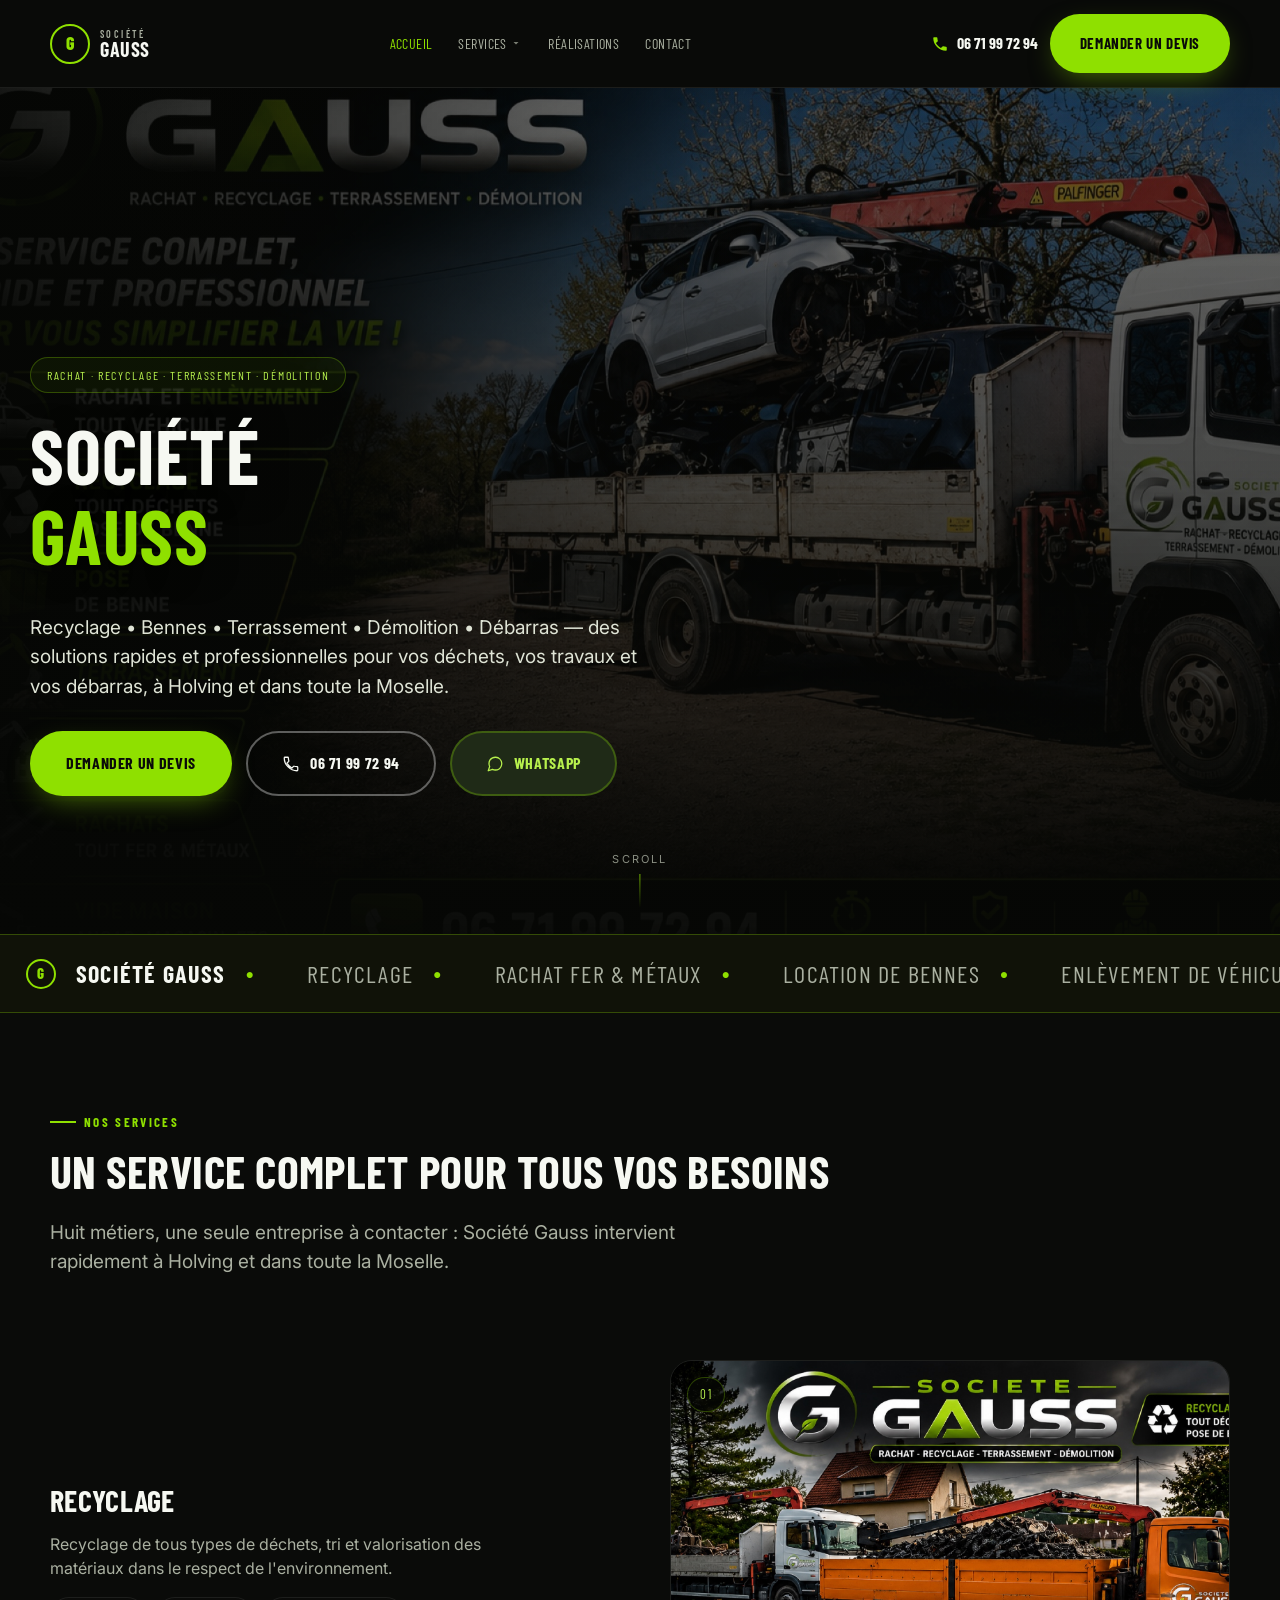
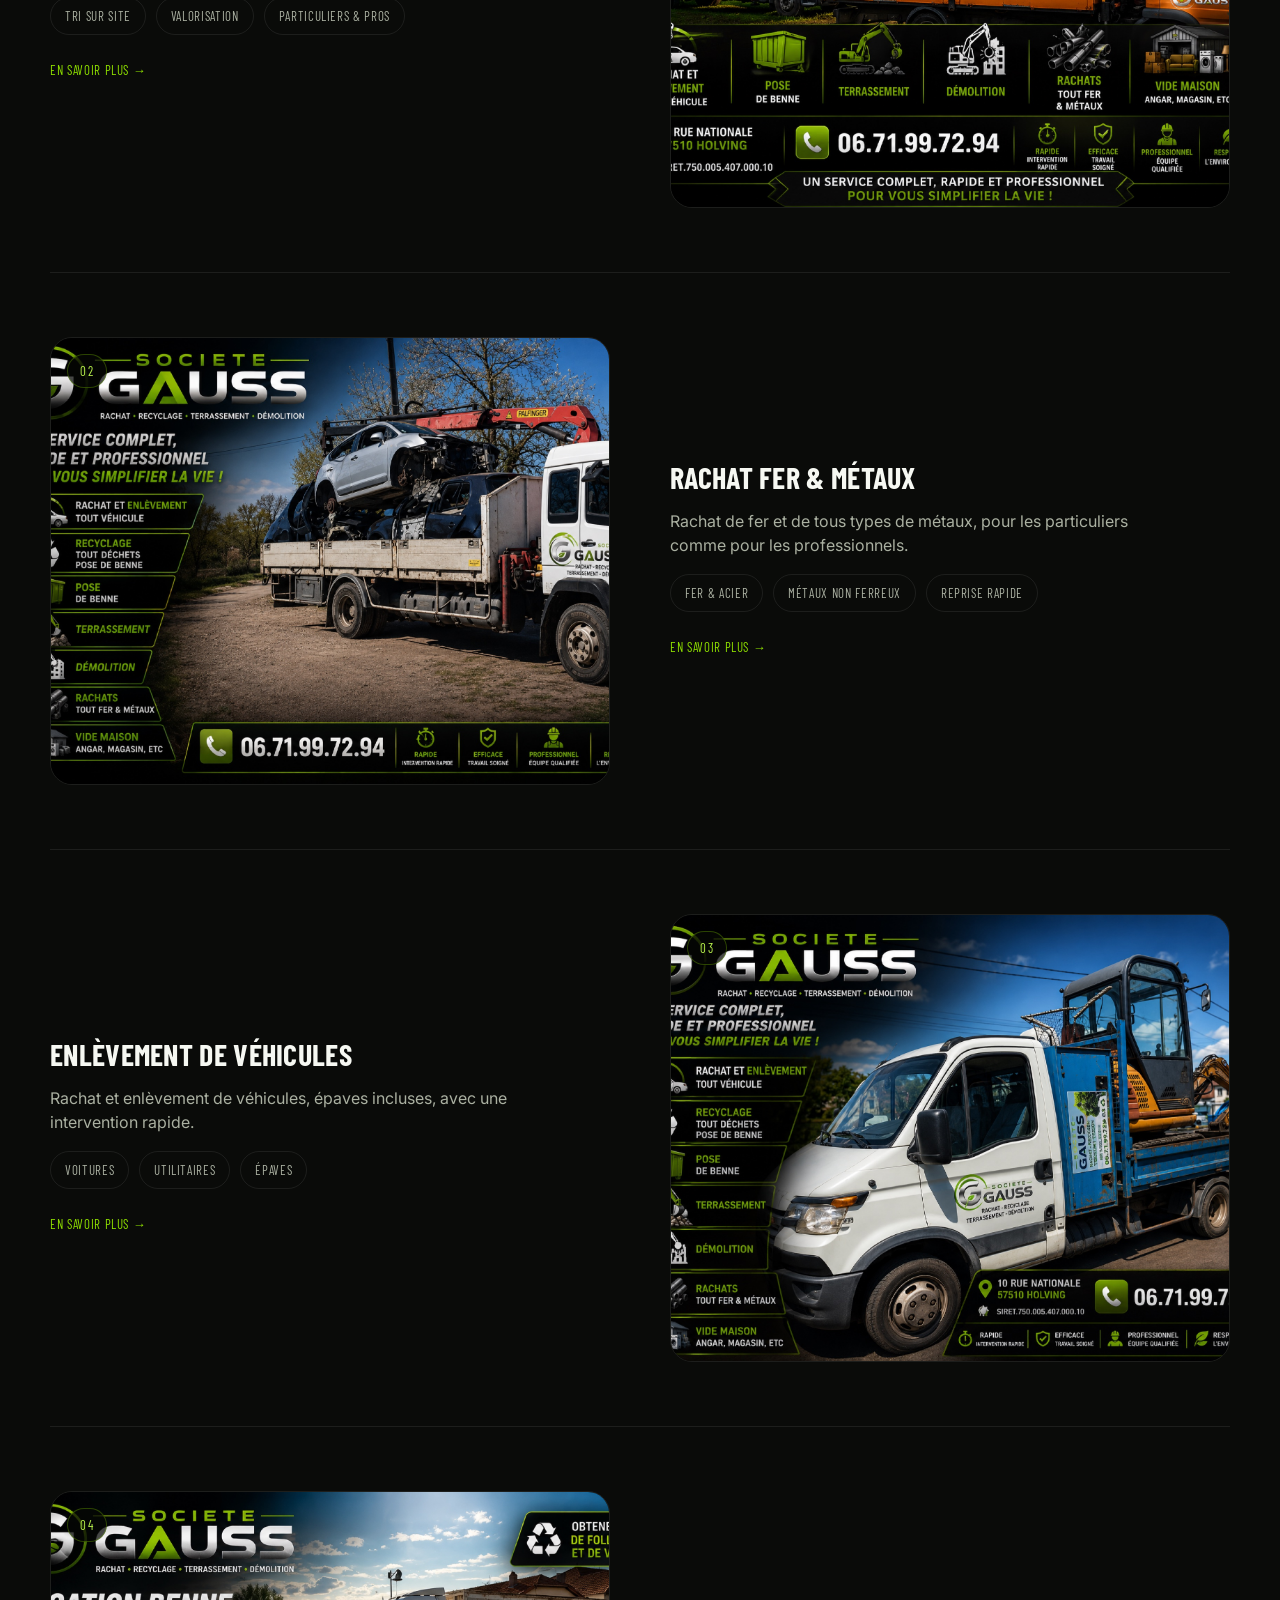
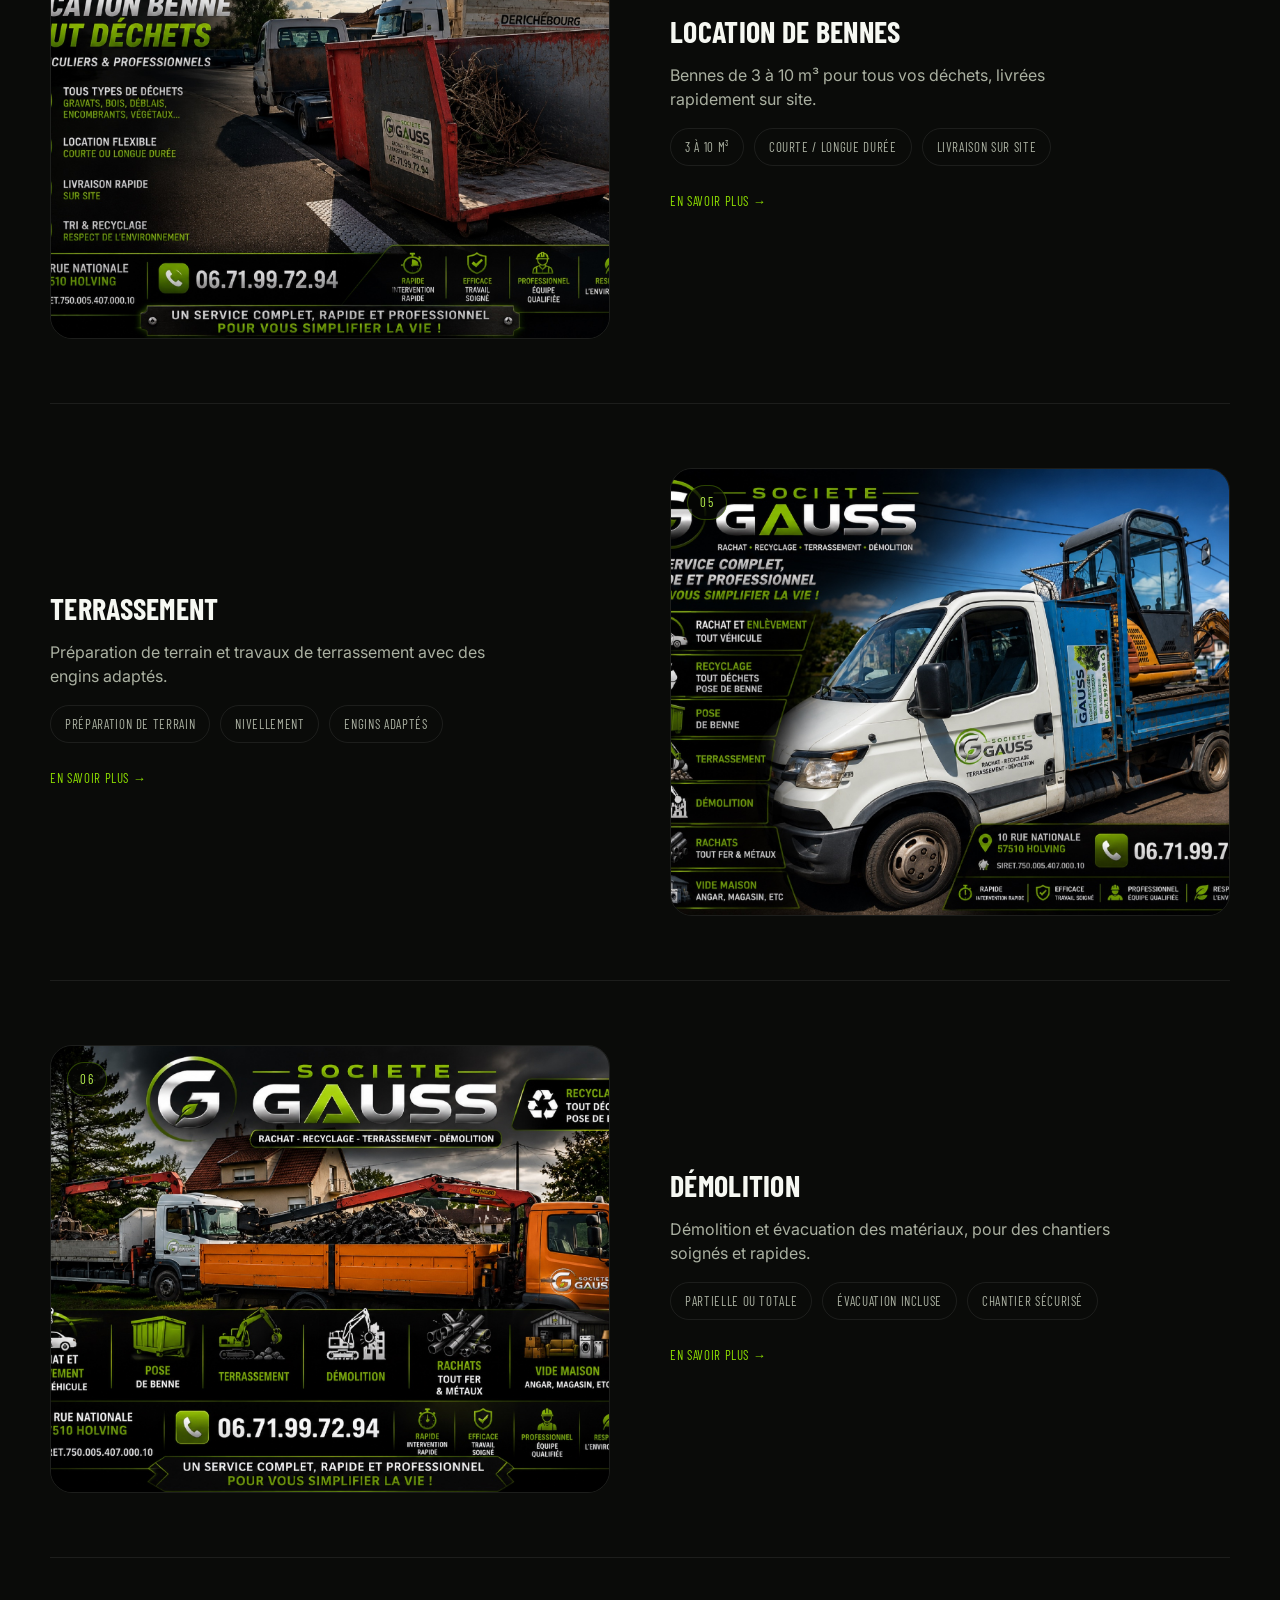
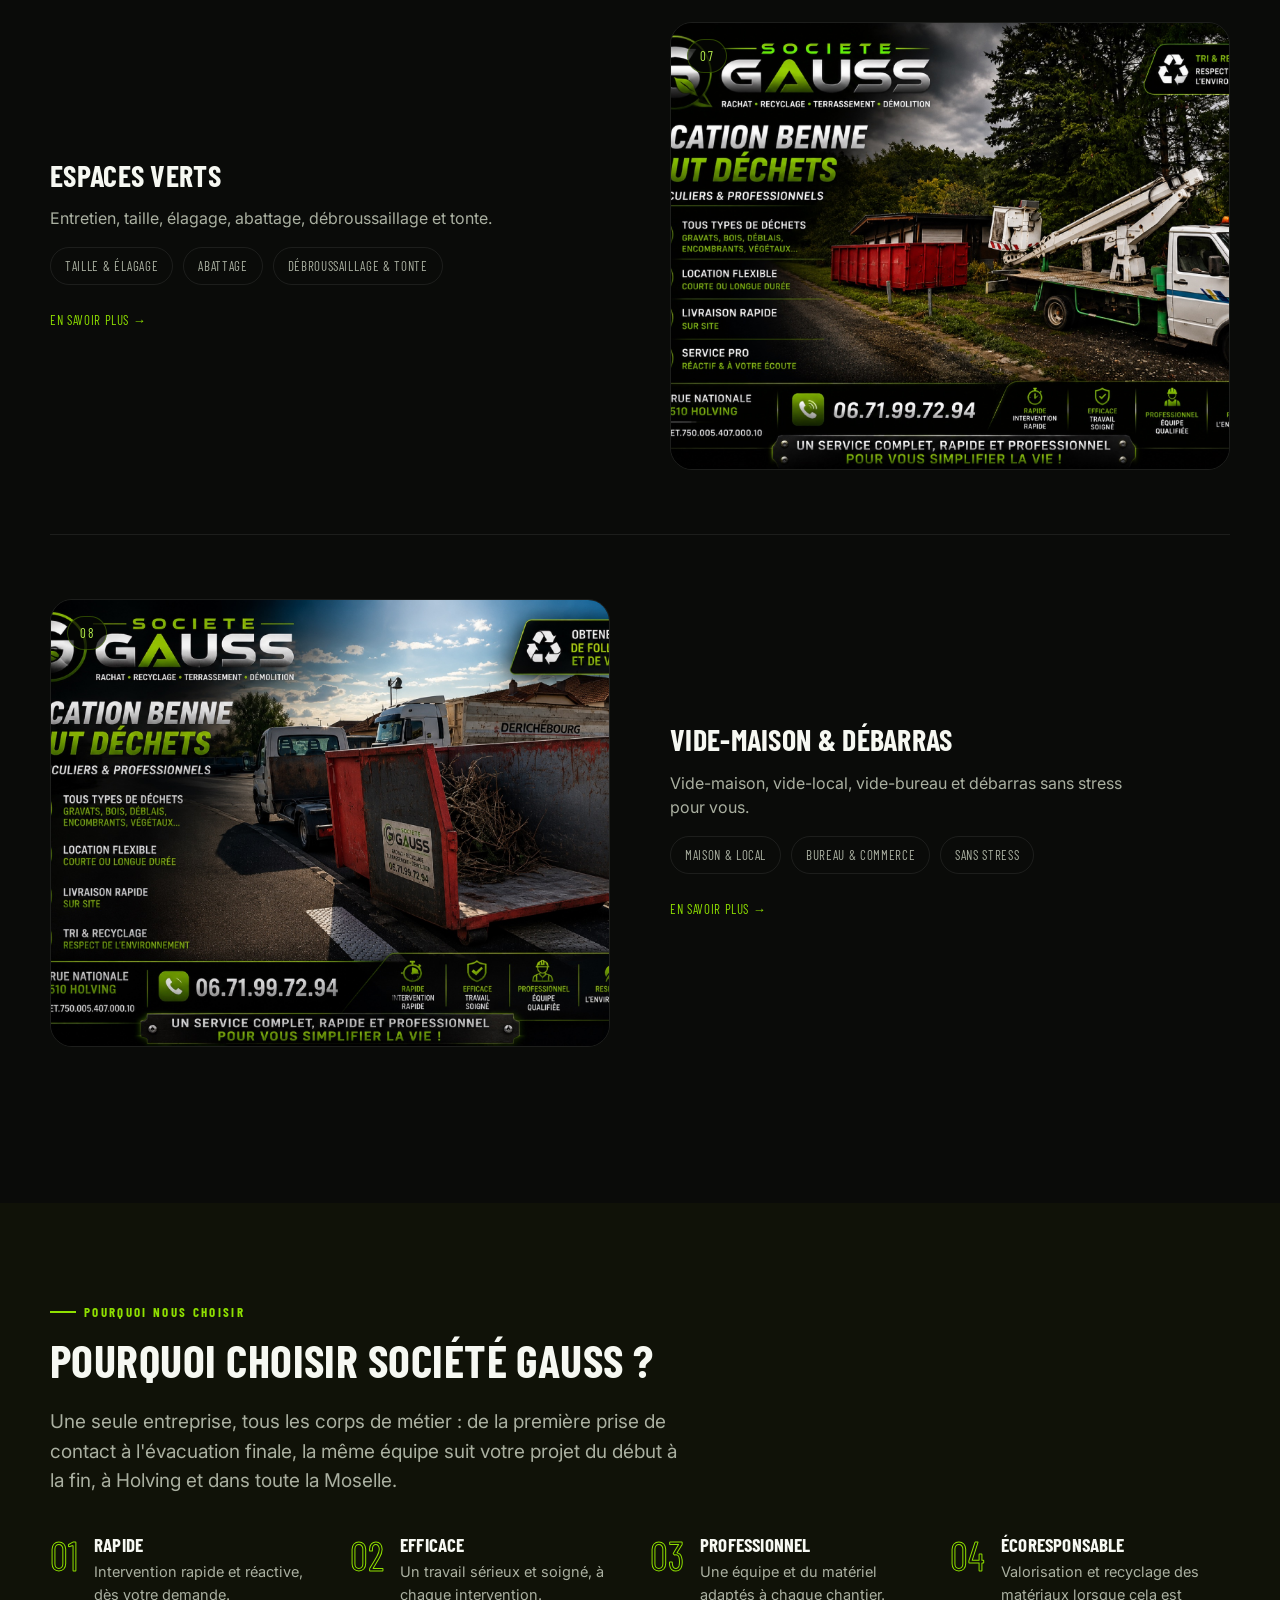
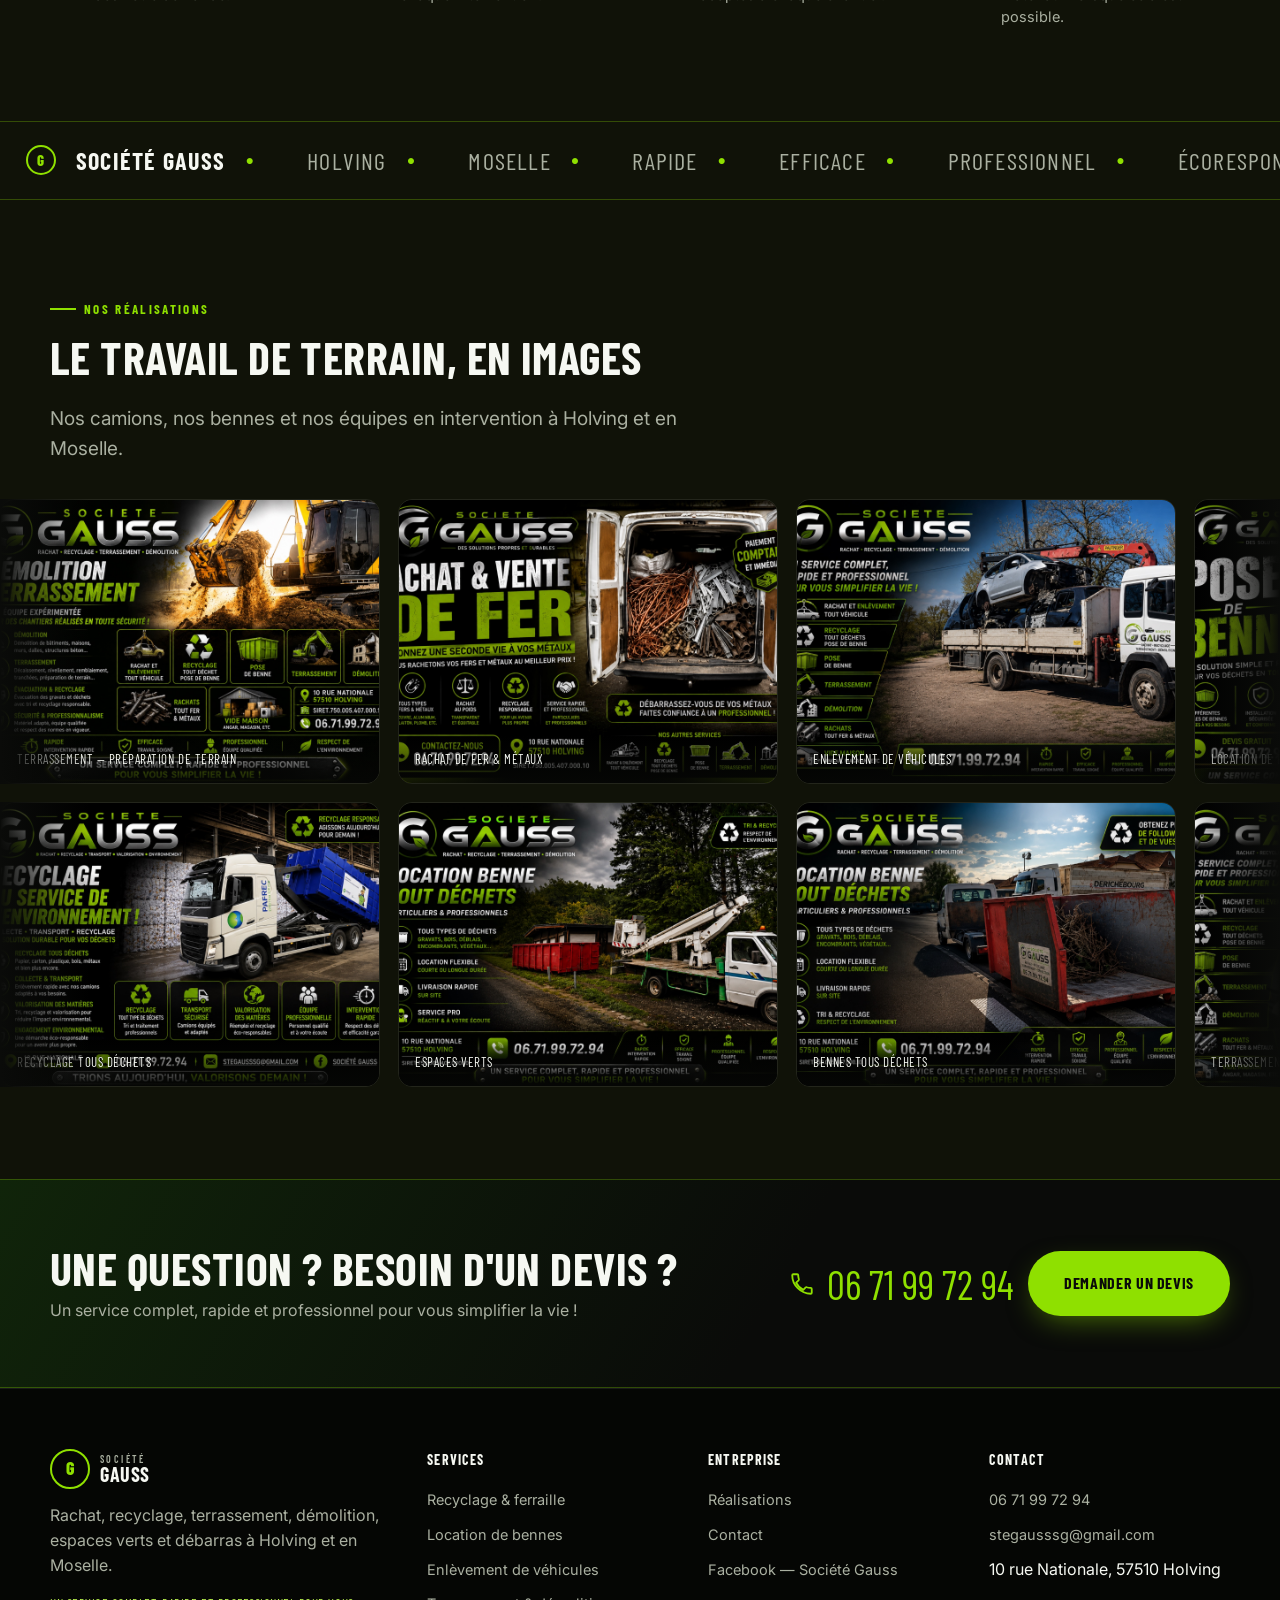
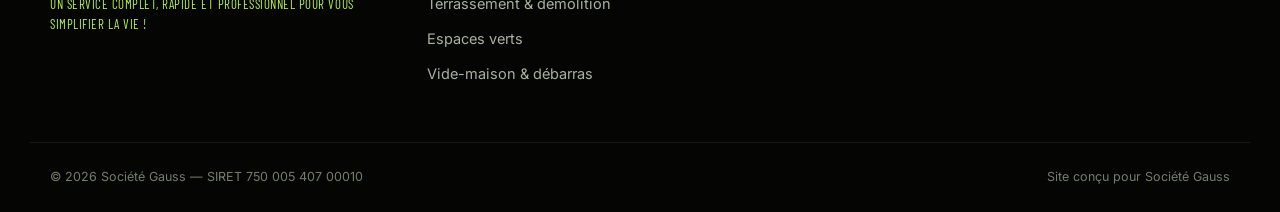
==== index.html @ d962fc05 "Site Société Gauss — première mise en ligne" ====
<!DOCTYPE html>
<html lang="fr">
<head>
<meta charset="UTF-8">
<meta name="viewport" content="width=device-width, initial-scale=1.0">
<title>Société Gauss — Recyclage, Bennes, Terrassement & Démolition à Holving</title>
<meta name="description" content="Société Gauss à Holving (57) : recyclage et rachat de fer/métaux, location de bennes, enlèvement de véhicules, terrassement, démolition, espaces verts et débarras. Devis rapide au 06 71 99 72 94.">
<link rel="canonical" href="https://www.societe-gauss.fr/">
<meta property="og:type" content="website">
<meta property="og:title" content="Société Gauss — Un service complet, rapide et professionnel">
<meta property="og:description" content="Recyclage, bennes, terrassement, démolition, espaces verts et débarras à Holving et en Moselle.">
<meta property="og:image" content="assets/img/sg3-xl.jpg">
<link rel="icon" href="data:image/svg+xml,%3Csvg xmlns='http://www.w3.org/2000/svg' viewBox='0 0 100 100'%3E%3Ccircle cx='50' cy='50' r='46' fill='%230a0b09' stroke='%238fe000' stroke-width='6'/%3E%3Ctext x='50' y='66' font-family='Arial,sans-serif' font-size='52' font-weight='800' fill='%238fe000' text-anchor='middle'%3EG%3C/text%3E%3C/svg%3E">
<link rel="preconnect" href="https://fonts.googleapis.com">
<link href="https://fonts.googleapis.com/css2?family=Barlow+Condensed:wght@600;700;800&family=Inter:wght@400;500;600;700&display=swap" rel="stylesheet">
<link rel="stylesheet" href="assets/css/style.css">
<script type="application/ld+json">
{
  "@context": "https://schema.org",
  "@type": "LocalBusiness",
  "name": "Société Gauss",
  "image": "assets/img/sg3-xl.jpg",
  "telephone": "+33671997294",
  "email": "stegausssg@gmail.com",
  "address": {
    "@type": "PostalAddress",
    "streetAddress": "10 rue Nationale",
    "postalCode": "57510",
    "addressLocality": "Holving",
    "addressCountry": "FR"
  },
  "areaServed": "Moselle",
  "url": "https://www.societe-gauss.fr/",
  "description": "Recyclage, rachat de fer et métaux, location de bennes, enlèvement de véhicules, terrassement, démolition, espaces verts et débarras à Holving et en Moselle.",
  "priceRange": "€€"
}
</script>
</head>
<body>

<header class="navbar">
  <div class="navbar__inner">
    <a href="index.html" class="brand">
      <span class="brand__mark">G</span>
      <span class="brand__text"><small>SOCIÉTÉ</small><strong>GAUSS</strong></span>
    </a>
    <nav class="nav-links">
      <a href="index.html" class="active">Accueil</a>
      <div class="nav-item">
        <a href="#">Services <svg viewBox="0 0 24 24" fill="currentColor"><path d="M7 10l5 5 5-5z"/></svg></a>
        <div class="dropdown">
          <div class="dropdown__inner">
            <a href="recyclage.html">Recyclage & ferraille</a>
            <a href="bennes.html">Location de bennes</a>
            <a href="vehicules.html">Enlèvement de véhicules</a>
            <a href="terrassement-demolition.html">Terrassement & démolition</a>
            <a href="espaces-verts.html">Espaces verts</a>
            <a href="debarras.html">Vide-maison & débarras</a>
          </div>
        </div>
      </div>
      <a href="index.html#realisations">Réalisations</a>
      <a href="contact.html">Contact</a>
    </nav>
    <div class="nav-actions">
      <a href="tel:0671997294" class="nav-phone"><svg viewBox="0 0 24 24" fill="currentColor"><path d="M6.6 10.8c1.4 2.8 3.8 5.2 6.6 6.6l2.2-2.2c.3-.3.7-.4 1-.2 1.1.4 2.3.6 3.6.6.6 0 1 .4 1 1V20c0 .6-.4 1-1 1C10.9 21 3 13.1 3 3.9 3 3.4 3.4 3 4 3h3.5c.6 0 1 .4 1 1 0 1.2.2 2.4.6 3.6.1.4 0 .8-.3 1.1L6.6 10.8z"/></svg> 06 71 99 72 94</a>
      <a href="contact.html" class="btn btn-primary">Demander un devis</a>
    </div>
    <button class="burger" aria-label="Menu">
      <svg width="26" height="26" viewBox="0 0 24 24" fill="currentColor"><path d="M3 6h18v2H3zm0 5h18v2H3zm0 5h18v2H3z"/></svg>
    </button>
  </div>
</header>

<div class="mobile-panel">
  <div class="mobile-panel__top">
    <span class="brand"><span class="brand__mark">G</span><span class="brand__text"><small>SOCIÉTÉ</small><strong>GAUSS</strong></span></span>
    <button class="burger" aria-label="Fermer" onclick="document.querySelector('.mobile-panel').classList.remove('open');document.body.style.overflow=''">
      <svg width="28" height="28" viewBox="0 0 24 24" fill="currentColor"><path d="M6.4 4.9L4.9 6.4 10.6 12l-5.7 5.6 1.5 1.5L12 13.4l5.6 5.7 1.5-1.5L13.4 12l5.7-5.6-1.5-1.5L12 10.6z"/></svg>
    </button>
  </div>
  <a href="index.html" class="mp-link">Accueil</a>
  <a href="recyclage.html" class="mp-link">Recyclage</a>
  <a href="bennes.html" class="mp-link">Bennes</a>
  <a href="vehicules.html" class="mp-link">Véhicules</a>
  <a href="terrassement-demolition.html" class="mp-link">Terrassement / Démolition</a>
  <a href="espaces-verts.html" class="mp-link">Espaces verts</a>
  <a href="debarras.html" class="mp-link">Débarras</a>
  <a href="contact.html" class="mp-link">Contact</a>
  <div class="cta-row" style="margin-top:30px;">
    <a href="tel:0671997294" class="btn btn-primary btn-block"><svg class="icon icon--sm" viewBox="0 0 24 24"><path d="M6.6 10.8c1.4 2.8 3.8 5.2 6.6 6.6l2.2-2.2c.3-.3.7-.4 1-.2 1.1.4 2.3.6 3.6.6.6 0 1 .4 1 1V20c0 .6-.4 1-1 1C10.9 21 3 13.1 3 3.9 3 3.4 3.4 3 4 3h3.5c.6 0 1 .4 1 1 0 1.2.2 2.4.6 3.6.1.4 0 .8-.3 1.1L6.6 10.8z"/></svg> 06 71 99 72 94</a>
    <a href="https://wa.me/33671997294" class="btn btn-whatsapp btn-block"><svg class="icon icon--sm" viewBox="0 0 24 24"><path d="M21 11.5a8.38 8.38 0 0 1-.9 3.8 8.5 8.5 0 0 1-7.6 4.7 8.38 8.38 0 0 1-3.8-.9L3 21l1.9-5.7a8.38 8.38 0 0 1-.9-3.8 8.5 8.5 0 0 1 4.7-7.6 8.38 8.38 0 0 1 3.8-.9h.5a8.48 8.48 0 0 1 8 8v.5z"/></svg> WhatsApp</a>
  </div>
</div>

<!-- HERO -->
<section class="hero">
  <div class="kb-media"><img src="assets/img/sg3-xl.jpg" alt="Camion Société Gauss chargé de véhicules pour recyclage"></div>
  <div class="hero__scrim"></div>
  <div class="container hero__content">
    <div class="hero__badge reveal">Rachat · Recyclage · Terrassement · Démolition</div>
    <h1 class="reveal">SOCIÉTÉ<br><span class="accent">GAUSS</span></h1>
    <p class="lead reveal">Recyclage • Bennes • Terrassement • Démolition • Débarras — des solutions rapides et professionnelles pour vos déchets, vos travaux et vos débarras, à Holving et dans toute la Moselle.</p>
    <div class="cta-row reveal">
      <a href="contact.html" class="btn btn-primary btn-lg">Demander un devis</a>
      <a href="tel:0671997294" class="btn btn-outline btn-lg"><svg class="icon icon--sm" viewBox="0 0 24 24"><path d="M6.6 10.8c1.4 2.8 3.8 5.2 6.6 6.6l2.2-2.2c.3-.3.7-.4 1-.2 1.1.4 2.3.6 3.6.6.6 0 1 .4 1 1V20c0 .6-.4 1-1 1C10.9 21 3 13.1 3 3.9 3 3.4 3.4 3 4 3h3.5c.6 0 1 .4 1 1 0 1.2.2 2.4.6 3.6.1.4 0 .8-.3 1.1L6.6 10.8z"/></svg> 06 71 99 72 94</a>
      <a href="https://wa.me/33671997294" class="btn btn-whatsapp btn-lg"><svg class="icon icon--sm" viewBox="0 0 24 24"><path d="M21 11.5a8.38 8.38 0 0 1-.9 3.8 8.5 8.5 0 0 1-7.6 4.7 8.38 8.38 0 0 1-3.8-.9L3 21l1.9-5.7a8.38 8.38 0 0 1-.9-3.8 8.5 8.5 0 0 1 4.7-7.6 8.38 8.38 0 0 1 3.8-.9h.5a8.48 8.48 0 0 1 8 8v.5z"/></svg> WhatsApp</a>
    </div>
    <div class="hero__services reveal">
      <span>Recyclage</span><span>Rachat fer & métaux</span><span>Bennes 3 à 10m³</span><span>Véhicules</span><span>Terrassement</span><span>Démolition</span><span>Espaces verts</span><span>Débarras</span>
    </div>
  </div>
  <div class="scroll-cue"><span>Scroll</span><span class="scroll-cue__line"></span></div>
</section>

<div class="ticker"><div class="ticker__track"><span class="ticker__item"><span class="ticker__logo">G</span><strong>Société Gauss</strong><span class="ticker__sep">&#9679;</span></span><span class="ticker__item">Recyclage<span class="ticker__sep">&#9679;</span></span><span class="ticker__item">Rachat fer & métaux<span class="ticker__sep">&#9679;</span></span><span class="ticker__item">Location de bennes<span class="ticker__sep">&#9679;</span></span><span class="ticker__item">Enlèvement de véhicules<span class="ticker__sep">&#9679;</span></span><span class="ticker__item">Terrassement<span class="ticker__sep">&#9679;</span></span><span class="ticker__item">Démolition<span class="ticker__sep">&#9679;</span></span><span class="ticker__item">Espaces verts<span class="ticker__sep">&#9679;</span></span><span class="ticker__item">Vide-maison & débarras<span class="ticker__sep">&#9679;</span></span><span class="ticker__item">Un service complet, rapide et professionnel<span class="ticker__sep">&#9679;</span></span><span class="ticker__item"><span class="ticker__logo">G</span><strong>Société Gauss</strong><span class="ticker__sep">&#9679;</span></span><span class="ticker__item">Recyclage<span class="ticker__sep">&#9679;</span></span><span class="ticker__item">Rachat fer & métaux<span class="ticker__sep">&#9679;</span></span><span class="ticker__item">Location de bennes<span class="ticker__sep">&#9679;</span></span><span class="ticker__item">Enlèvement de véhicules<span class="ticker__sep">&#9679;</span></span><span class="ticker__item">Terrassement<span class="ticker__sep">&#9679;</span></span><span class="ticker__item">Démolition<span class="ticker__sep">&#9679;</span></span><span class="ticker__item">Espaces verts<span class="ticker__sep">&#9679;</span></span><span class="ticker__item">Vide-maison & débarras<span class="ticker__sep">&#9679;</span></span><span class="ticker__item">Un service complet, rapide et professionnel<span class="ticker__sep">&#9679;</span></span></div></div>

<!-- SERVICES — one story-section per métier: l'image glisse en diagonale + zoom et se fixe, puis le texte s'anime -->
<section class="section" id="services">
  <div class="container">
    <div class="reveal"><span class="kicker">Nos services</span>
      <h2>Un service complet pour tous vos besoins</h2>
      <p class="lead">Huit métiers, une seule entreprise à contacter : Société Gauss intervient rapidement à Holving et dans toute la Moselle.</p>
    </div>

    <div class="service-story">
      <div class="service-story__media"><span class="service-story__index">01</span><img src="assets/img/sg7-xl.jpg" alt="Recyclage de déchets et de ferraille par Société Gauss"></div>
      <div class="service-story__body">
        <h3>Recyclage</h3>
        <p>Recyclage de tous types de déchets, tri et valorisation des matériaux dans le respect de l'environnement.</p>
        <div class="hero__services" style="margin:14px 0 22px;"><span>Tri sur site</span><span>Valorisation</span><span>Particuliers & pros</span></div>
        <a href="recyclage.html" class="card__link">En savoir plus →</a>
      </div>
    </div>

    <div class="service-story">
      <div class="service-story__media"><span class="service-story__index">02</span><img src="assets/img/sg3-xl.jpg" alt="Rachat de fer et de métaux par Société Gauss"></div>
      <div class="service-story__body">
        <h3>Rachat fer & métaux</h3>
        <p>Rachat de fer et de tous types de métaux, pour les particuliers comme pour les professionnels.</p>
        <div class="hero__services" style="margin:14px 0 22px;"><span>Fer & acier</span><span>Métaux non ferreux</span><span>Reprise rapide</span></div>
        <a href="recyclage.html" class="card__link">En savoir plus →</a>
      </div>
    </div>

    <div class="service-story">
      <div class="service-story__media"><span class="service-story__index">03</span><img src="assets/img/sg2-xl.jpg" alt="Enlèvement de véhicules par Société Gauss"></div>
      <div class="service-story__body">
        <h3>Enlèvement de véhicules</h3>
        <p>Rachat et enlèvement de véhicules, épaves incluses, avec une intervention rapide.</p>
        <div class="hero__services" style="margin:14px 0 22px;"><span>Voitures</span><span>Utilitaires</span><span>Épaves</span></div>
        <a href="vehicules.html" class="card__link">En savoir plus →</a>
      </div>
    </div>

    <div class="service-story">
      <div class="service-story__media"><span class="service-story__index">04</span><img src="assets/img/sg4-xl.jpg" alt="Location de benne par Société Gauss"></div>
      <div class="service-story__body">
        <h3>Location de bennes</h3>
        <p>Bennes de 3 à 10 m³ pour tous vos déchets, livrées rapidement sur site.</p>
        <div class="hero__services" style="margin:14px 0 22px;"><span>3 à 10 m³</span><span>Courte / longue durée</span><span>Livraison sur site</span></div>
        <a href="bennes.html" class="card__link">En savoir plus →</a>
      </div>
    </div>

    <div class="service-story">
      <div class="service-story__media"><span class="service-story__index">05</span><img src="assets/img/sg2-xl.jpg" alt="Terrassement avec mini-pelle par Société Gauss"></div>
      <div class="service-story__body">
        <h3>Terrassement</h3>
        <p>Préparation de terrain et travaux de terrassement avec des engins adaptés.</p>
        <div class="hero__services" style="margin:14px 0 22px;"><span>Préparation de terrain</span><span>Nivellement</span><span>Engins adaptés</span></div>
        <a href="terrassement-demolition.html" class="card__link">En savoir plus →</a>
      </div>
    </div>

    <div class="service-story">
      <div class="service-story__media"><span class="service-story__index">06</span><img src="assets/img/sg7-xl.jpg" alt="Chantier de démolition avec évacuation par Société Gauss"></div>
      <div class="service-story__body">
        <h3>Démolition</h3>
        <p>Démolition et évacuation des matériaux, pour des chantiers soignés et rapides.</p>
        <div class="hero__services" style="margin:14px 0 22px;"><span>Partielle ou totale</span><span>Évacuation incluse</span><span>Chantier sécurisé</span></div>
        <a href="terrassement-demolition.html" class="card__link">En savoir plus →</a>
      </div>
    </div>

    <div class="service-story">
      <div class="service-story__media"><span class="service-story__index">07</span><img src="assets/img/sg5-xl.jpg" alt="Entretien des espaces verts par Société Gauss"></div>
      <div class="service-story__body">
        <h3>Espaces verts</h3>
        <p>Entretien, taille, élagage, abattage, débroussaillage et tonte.</p>
        <div class="hero__services" style="margin:14px 0 22px;"><span>Taille & élagage</span><span>Abattage</span><span>Débroussaillage & tonte</span></div>
        <a href="espaces-verts.html" class="card__link">En savoir plus →</a>
      </div>
    </div>

    <div class="service-story">
      <div class="service-story__media"><span class="service-story__index">08</span><img src="assets/img/sg4-xl.jpg" alt="Vide-maison et débarras par Société Gauss"></div>
      <div class="service-story__body">
        <h3>Vide-maison & débarras</h3>
        <p>Vide-maison, vide-local, vide-bureau et débarras sans stress pour vous.</p>
        <div class="hero__services" style="margin:14px 0 22px;"><span>Maison & local</span><span>Bureau & commerce</span><span>Sans stress</span></div>
        <a href="debarras.html" class="card__link">En savoir plus →</a>
      </div>
    </div>

  </div>
</section>

<!-- WHY US -->
<section class="section section--alt">
  <div class="container">
    <div class="reveal"><span class="kicker">Pourquoi nous choisir</span>
      <h2>Pourquoi choisir Société Gauss ?</h2>
      <p class="lead">Une seule entreprise, tous les corps de métier : de la première prise de contact à l'évacuation finale, la même équipe suit votre projet du début à la fin, à Holving et dans toute la Moselle.</p>
    </div>
    <div class="grid grid--4" style="margin-top:40px;">
      <div class="why-item reveal"><span class="why-item__num">01</span><div><h4>Rapide</h4><p>Intervention rapide et réactive, dès votre demande.</p></div></div>
      <div class="why-item reveal"><span class="why-item__num">02</span><div><h4>Efficace</h4><p>Un travail sérieux et soigné, à chaque intervention.</p></div></div>
      <div class="why-item reveal"><span class="why-item__num">03</span><div><h4>Professionnel</h4><p>Une équipe et du matériel adaptés à chaque chantier.</p></div></div>
      <div class="why-item reveal"><span class="why-item__num">04</span><div><h4>Écoresponsable</h4><p>Valorisation et recyclage des matériaux lorsque cela est possible.</p></div></div>
    </div>
  </div>
</section>

<div class="ticker ticker--reverse">
  <div class="ticker__track">
    <span class="ticker__item"><span class="ticker__logo">G</span><strong>Société Gauss</strong><span class="ticker__sep">&#9679;</span></span>
    <span class="ticker__item">Holving<span class="ticker__sep">&#9679;</span></span>
    <span class="ticker__item">Moselle<span class="ticker__sep">&#9679;</span></span>
    <span class="ticker__item">Rapide<span class="ticker__sep">&#9679;</span></span>
    <span class="ticker__item">Efficace<span class="ticker__sep">&#9679;</span></span>
    <span class="ticker__item">Professionnel<span class="ticker__sep">&#9679;</span></span>
    <span class="ticker__item">Écoresponsable<span class="ticker__sep">&#9679;</span></span>
    <span class="ticker__item"><span class="ticker__logo">G</span><strong>Société Gauss</strong><span class="ticker__sep">&#9679;</span></span>
    <span class="ticker__item">Holving<span class="ticker__sep">&#9679;</span></span>
    <span class="ticker__item">Moselle<span class="ticker__sep">&#9679;</span></span>
    <span class="ticker__item">Rapide<span class="ticker__sep">&#9679;</span></span>
    <span class="ticker__item">Efficace<span class="ticker__sep">&#9679;</span></span>
    <span class="ticker__item">Professionnel<span class="ticker__sep">&#9679;</span></span>
    <span class="ticker__item">Écoresponsable<span class="ticker__sep">&#9679;</span></span>
  </div>
</div>

<!-- REALISATIONS — diaporama animé en défilement continu, deux rangées en sens opposés -->
<section class="section section--alt" id="realisations">
  <div class="container">
    <div class="reveal"><span class="kicker">Nos réalisations</span>
      <h2>Le travail de terrain, en images</h2>
      <p class="lead">Nos camions, nos bennes et nos équipes en intervention à Holving et en Moselle.</p>
    </div>
  </div>
  <div class="showreel reveal">
    <div class="showreel__track">
      <div class="showreel__item"><img src="assets/img/sg8-xl.jpg" alt="Terrassement — préparation de terrain — Société Gauss"><span class="showreel__caption">Terrassement — préparation de terrain</span></div>
      <div class="showreel__item"><img src="assets/img/sg14-xl.jpg" alt="Rachat de fer & métaux — Société Gauss"><span class="showreel__caption">Rachat de fer & métaux</span></div>
      <div class="showreel__item"><img src="assets/img/sg3-xl.jpg" alt="Enlèvement de véhicules — Société Gauss"><span class="showreel__caption">Enlèvement de véhicules</span></div>
      <div class="showreel__item"><img src="assets/img/sg12-xl.jpg" alt="Location de bennes — Société Gauss"><span class="showreel__caption">Location de bennes</span></div>
      <div class="showreel__item"><img src="assets/img/sg11-xl.jpg" alt="Débroussaillage — Société Gauss"><span class="showreel__caption">Débroussaillage</span></div>
      <div class="showreel__item"><img src="assets/img/sg9-xl.jpg" alt="Démolition & évacuation — Société Gauss"><span class="showreel__caption">Démolition & évacuation</span></div>
      <!-- set dupliqué pour un défilement en boucle continu -->
      <div class="showreel__item" aria-hidden="true"><img src="assets/img/sg8-xl.jpg" alt=""><span class="showreel__caption">Terrassement — préparation de terrain</span></div>
      <div class="showreel__item" aria-hidden="true"><img src="assets/img/sg14-xl.jpg" alt=""><span class="showreel__caption">Rachat de fer & métaux</span></div>
      <div class="showreel__item" aria-hidden="true"><img src="assets/img/sg3-xl.jpg" alt=""><span class="showreel__caption">Enlèvement de véhicules</span></div>
      <div class="showreel__item" aria-hidden="true"><img src="assets/img/sg12-xl.jpg" alt=""><span class="showreel__caption">Location de bennes</span></div>
      <div class="showreel__item" aria-hidden="true"><img src="assets/img/sg11-xl.jpg" alt=""><span class="showreel__caption">Débroussaillage</span></div>
      <div class="showreel__item" aria-hidden="true"><img src="assets/img/sg9-xl.jpg" alt=""><span class="showreel__caption">Démolition & évacuation</span></div>
    </div>
  </div>
  <div class="showreel showreel--reverse reveal">
    <div class="showreel__track">
      <div class="showreel__item"><img src="assets/img/sg15-xl.jpg" alt="Recyclage tous déchets — Société Gauss"><span class="showreel__caption">Recyclage tous déchets</span></div>
      <div class="showreel__item"><img src="assets/img/sg5-xl.jpg" alt="Espaces verts — Société Gauss"><span class="showreel__caption">Espaces verts</span></div>
      <div class="showreel__item"><img src="assets/img/sg4-xl.jpg" alt="Bennes tous déchets — Société Gauss"><span class="showreel__caption">Bennes tous déchets</span></div>
      <div class="showreel__item"><img src="assets/img/sg2-xl.jpg" alt="Terrassement — Société Gauss"><span class="showreel__caption">Terrassement</span></div>
      <div class="showreel__item"><img src="assets/img/sg7-xl.jpg" alt="Recyclage & ferraille — Société Gauss"><span class="showreel__caption">Recyclage & ferraille</span></div>
      <div class="showreel__item"><img src="assets/img/sg13-xl.jpg" alt="Transport de véhicules — Société Gauss"><span class="showreel__caption">Transport de véhicules</span></div>
      <!-- set dupliqué pour un défilement en boucle continu -->
      <div class="showreel__item" aria-hidden="true"><img src="assets/img/sg15-xl.jpg" alt=""><span class="showreel__caption">Recyclage tous déchets</span></div>
      <div class="showreel__item" aria-hidden="true"><img src="assets/img/sg5-xl.jpg" alt=""><span class="showreel__caption">Espaces verts</span></div>
      <div class="showreel__item" aria-hidden="true"><img src="assets/img/sg4-xl.jpg" alt=""><span class="showreel__caption">Bennes tous déchets</span></div>
      <div class="showreel__item" aria-hidden="true"><img src="assets/img/sg2-xl.jpg" alt=""><span class="showreel__caption">Terrassement</span></div>
      <div class="showreel__item" aria-hidden="true"><img src="assets/img/sg7-xl.jpg" alt=""><span class="showreel__caption">Recyclage & ferraille</span></div>
      <div class="showreel__item" aria-hidden="true"><img src="assets/img/sg13-xl.jpg" alt=""><span class="showreel__caption">Transport de véhicules</span></div>
    </div>
  </div>
</section>

<!-- CTA BAND -->
<section class="cta-band">
  <div class="container cta-band__inner">
    <div class="reveal">
      <h2>Une question ? Besoin d'un devis ?</h2>
      <p>Un service complet, rapide et professionnel pour vous simplifier la vie !</p>
    </div>
    <div class="cta-row reveal" style="margin-top:0;">
      <a href="tel:0671997294" class="cta-band__phone"><svg class="icon" viewBox="0 0 24 24"><path d="M6.6 10.8c1.4 2.8 3.8 5.2 6.6 6.6l2.2-2.2c.3-.3.7-.4 1-.2 1.1.4 2.3.6 3.6.6.6 0 1 .4 1 1V20c0 .6-.4 1-1 1C10.9 21 3 13.1 3 3.9 3 3.4 3.4 3 4 3h3.5c.6 0 1 .4 1 1 0 1.2.2 2.4.6 3.6.1.4 0 .8-.3 1.1L6.6 10.8z"/></svg> 06 71 99 72 94</a>
      <a href="contact.html" class="btn btn-primary btn-lg">Demander un devis</a>
    </div>
  </div>
</section>

<footer class="footer">
  <div class="container footer__grid">
    <div>
      <span class="brand" style="margin-bottom:14px;display:flex;"><span class="brand__mark">G</span><span class="brand__text"><small>SOCIÉTÉ</small><strong>GAUSS</strong></span></span>
      <p>Rachat, recyclage, terrassement, démolition, espaces verts et débarras à Holving et en Moselle.</p>
      <p style="color:var(--green-soft);font-family:var(--ff-head);text-transform:uppercase;font-size:13px;letter-spacing:.04em;">Un service complet, rapide et professionnel pour vous simplifier la vie !</p>
    </div>
    <div>
      <h5>Services</h5>
      <ul>
        <li><a href="recyclage.html">Recyclage & ferraille</a></li>
        <li><a href="bennes.html">Location de bennes</a></li>
        <li><a href="vehicules.html">Enlèvement de véhicules</a></li>
        <li><a href="terrassement-demolition.html">Terrassement & démolition</a></li>
        <li><a href="espaces-verts.html">Espaces verts</a></li>
        <li><a href="debarras.html">Vide-maison & débarras</a></li>
      </ul>
    </div>
    <div>
      <h5>Entreprise</h5>
      <ul>
        <li><a href="index.html#realisations">Réalisations</a></li>
        <li><a href="contact.html">Contact</a></li>
        <li><a href="#">Facebook — Société Gauss</a></li>
      </ul>
    </div>
    <div>
      <h5>Contact</h5>
      <ul>
        <li><a href="tel:0671997294">06 71 99 72 94</a></li>
        <li><a href="mailto:stegausssg@gmail.com">stegausssg@gmail.com</a></li>
        <li>10 rue Nationale, 57510 Holving</li>
      </ul>
    </div>
  </div>
  <div class="container footer__bottom">
    <span>© <span id="y"></span> Société Gauss — SIRET 750 005 407 00010</span>
    <span>Site conçu pour Société Gauss</span>
  </div>
</footer>

<div class="mobile-cta">
  <a href="tel:0671997294" class="call"><svg class="icon icon--sm" viewBox="0 0 24 24"><path d="M6.6 10.8c1.4 2.8 3.8 5.2 6.6 6.6l2.2-2.2c.3-.3.7-.4 1-.2 1.1.4 2.3.6 3.6.6.6 0 1 .4 1 1V20c0 .6-.4 1-1 1C10.9 21 3 13.1 3 3.9 3 3.4 3.4 3 4 3h3.5c.6 0 1 .4 1 1 0 1.2.2 2.4.6 3.6.1.4 0 .8-.3 1.1L6.6 10.8z"/></svg> Appeler</a>
  <a href="https://wa.me/33671997294" class="whatsapp"><svg class="icon icon--sm" viewBox="0 0 24 24"><path d="M21 11.5a8.38 8.38 0 0 1-.9 3.8 8.5 8.5 0 0 1-7.6 4.7 8.38 8.38 0 0 1-3.8-.9L3 21l1.9-5.7a8.38 8.38 0 0 1-.9-3.8 8.5 8.5 0 0 1 4.7-7.6 8.38 8.38 0 0 1 3.8-.9h.5a8.48 8.48 0 0 1 8 8v.5z"/></svg> WhatsApp</a>
</div>

<script>document.getElementById('y').textContent = new Date().getFullYear();</script>
<script src="assets/js/main.js"></script>
</body>
</html>
---- assets/css/style.css ----
/* ==========================================================================
   Société Gauss — Design system
   Noir + Vert foncé + Vert fluo + Blanc — esthétique industrielle/écologique
   ========================================================================== */

:root {
  --bg: #0a0b09;
  --bg-alt: #101208;
  --surface: #161810;
  --surface-2: #1d2015;
  --line: rgba(255, 255, 255, 0.08);
  --line-green: rgba(143, 224, 0, 0.28);
  --white: #f6f8f2;
  --muted: #aab0a1;
  --muted-2: #767c6d;
  --green: #8fe000;
  --green-soft: #b7f04d;
  --green-dark: #1c3a12;
  --green-dark-2: #10240a;
  --danger-black: #050604;
  --radius: 14px;
  --radius-lg: 22px;
  --shadow: 0 20px 50px -20px rgba(0, 0, 0, 0.7);
  --ff-head: "Barlow Condensed", "Arial Narrow", Arial, sans-serif;
  --ff-body: "Inter", -apple-system, BlinkMacSystemFont, "Segoe UI", Roboto, sans-serif;
  --container: 1220px;
}

* { box-sizing: border-box; }
html { scroll-behavior: smooth; }

body {
  margin: 0;
  background: var(--bg);
  color: var(--white);
  font-family: var(--ff-body);
  line-height: 1.55;
  -webkit-font-smoothing: antialiased;
  overflow-x: hidden;
}

img { max-width: 100%; display: block; }
a { color: inherit; text-decoration: none; }
ul { margin: 0; padding: 0; list-style: none; }
h1, h2, h3, h4 {
  font-family: var(--ff-head);
  font-weight: 700;
  letter-spacing: 0.01em;
  line-height: 1.05;
  margin: 0 0 0.5em;
  text-transform: uppercase;
}
p { margin: 0 0 1em; color: var(--muted); }

.container { max-width: var(--container); margin: 0 auto; padding: 0 20px; }
.section { padding: 92px 0; position: relative; }
.section--tight { padding: 56px 0; }
.section--alt { background: var(--bg-alt); }
.section--dark {
  background: radial-gradient(ellipse at 20% 0%, var(--green-dark-2), var(--bg) 60%);
}

.kicker {
  display: inline-flex;
  align-items: center;
  gap: 8px;
  color: var(--green);
  font-family: var(--ff-head);
  font-weight: 700;
  letter-spacing: 0.18em;
  text-transform: uppercase;
  font-size: 13px;
  margin-bottom: 14px;
}
.kicker::before {
  content: "";
  width: 26px;
  height: 2px;
  background: var(--green);
  display: inline-block;
}

h1 { font-size: clamp(38px, 7vw, 76px); }
h2 { font-size: clamp(28px, 4.2vw, 46px); }
h3 { font-size: clamp(20px, 2.4vw, 26px); }

.lead {
  font-size: clamp(16px, 2vw, 19px);
  color: var(--muted);
  max-width: 640px;
}

.text-white { color: var(--white); }
.accent { color: var(--green); }

/* ---------- Buttons ---------- */
.btn {
  display: inline-flex;
  align-items: center;
  justify-content: center;
  gap: 10px;
  padding: 16px 28px;
  font-family: var(--ff-head);
  font-weight: 700;
  letter-spacing: 0.04em;
  text-transform: uppercase;
  font-size: 15px;
  border-radius: 999px;
  border: 2px solid transparent;
  cursor: pointer;
  transition: transform 0.18s ease, box-shadow 0.18s ease, background 0.18s ease, color 0.18s ease;
  white-space: nowrap;
}
.btn-primary {
  background: var(--green);
  color: #0a0b09;
  box-shadow: 0 10px 30px -10px rgba(143, 224, 0, 0.55);
}
.btn-primary:hover { transform: translateY(-2px); box-shadow: 0 16px 36px -12px rgba(143, 224, 0, 0.7); }
.btn-outline {
  background: transparent;
  border-color: rgba(255, 255, 255, 0.35);
  color: var(--white);
}
.btn-outline:hover { border-color: var(--green); color: var(--green); transform: translateY(-2px); }
.btn-whatsapp {
  background: #1f2a17;
  color: var(--green-soft);
  border-color: var(--line-green);
}
.btn-whatsapp:hover { background: #26331c; transform: translateY(-2px); }
.btn-block { width: 100%; }
.btn-lg { padding: 18px 34px; font-size: 16px; }
.cta-row { display: flex; flex-wrap: wrap; gap: 14px; margin-top: 30px; }

/* ---------- Navbar ---------- */
.navbar {
  position: sticky;
  top: 0;
  z-index: 100;
  background: rgba(10, 11, 9, 0.86);
  backdrop-filter: blur(10px);
  border-bottom: 1px solid var(--line);
}
.navbar__inner {
  display: flex;
  align-items: center;
  justify-content: space-between;
  padding: 14px 20px;
  max-width: var(--container);
  margin: 0 auto;
}
.brand { display: flex; align-items: center; gap: 10px; font-family: var(--ff-head); }
.brand__mark {
  width: 40px; height: 40px; border-radius: 50%;
  border: 2px solid var(--green);
  display: flex; align-items: center; justify-content: center;
  font-weight: 800; color: var(--green); font-size: 18px;
}
.brand__text { display: flex; flex-direction: column; line-height: 1; }
.brand__text small { color: var(--muted); font-size: 10px; letter-spacing: 0.24em; font-weight: 600; }
.brand__text strong { font-size: 20px; letter-spacing: 0.03em; }

.nav-links {
  display: flex;
  align-items: center;
  gap: 26px;
  font-family: var(--ff-head);
  letter-spacing: 0.03em;
  text-transform: uppercase;
  font-size: 14px;
}
.nav-links a { color: var(--muted); transition: color 0.15s; padding: 6px 0; }
.nav-links a:hover, .nav-links a.active { color: var(--green); }
.nav-item { position: relative; display: flex; align-items: center; gap: 4px; cursor: default; }
.nav-item svg { width: 12px; height: 12px; opacity: 0.7; }
.dropdown {
  position: absolute; top: 100%; left: -16px; padding-top: 14px;
  opacity: 0; visibility: hidden; transform: translateY(6px);
  transition: opacity 0.15s ease, transform 0.15s ease, visibility 0.15s;
}
.nav-item:hover .dropdown { opacity: 1; visibility: visible; transform: translateY(0); }
.dropdown__inner {
  background: var(--surface); border: 1px solid var(--line); border-radius: 12px;
  padding: 10px; width: 240px; box-shadow: var(--shadow);
}
.dropdown a { display: block; padding: 10px 12px; border-radius: 8px; font-size: 13.5px; color: var(--muted); }
.dropdown a:hover { background: var(--surface-2); color: var(--green); }
.nav-actions { display: flex; align-items: center; gap: 12px; }
.nav-phone { display: flex; align-items: center; gap: 8px; font-family: var(--ff-head); font-weight: 700; color: var(--white); }
.nav-phone svg { width: 18px; height: 18px; color: var(--green); }

.burger { display: none; background: none; border: none; color: var(--white); cursor: pointer; padding: 6px; }
.mobile-panel {
  display: none;
  position: fixed; inset: 0; z-index: 200;
  background: var(--bg);
  padding: 20px;
  flex-direction: column;
}
.mobile-panel.open { display: flex; }
.mobile-panel__top { display: flex; justify-content: space-between; align-items: center; margin-bottom: 30px; }
.mobile-panel a.mp-link {
  font-family: var(--ff-head); text-transform: uppercase; font-size: 26px;
  padding: 14px 0; border-bottom: 1px solid var(--line); color: var(--white);
}
.mobile-panel a.mp-link:hover { color: var(--green); }

@media (max-width: 900px) {
  .nav-links, .nav-actions .btn-outline { display: none; }
  .burger { display: block; }
}

/* ---------- Hero (scrollytelling media) ---------- */
.hero {
  position: relative;
  min-height: 94vh;
  display: flex;
  align-items: flex-end;
  overflow: hidden;
  isolation: isolate;
}
.hero--page { min-height: 58vh; align-items: center; }
.kb-media {
  position: absolute; inset: -8% -8%;
  z-index: -2;
  overflow: hidden;
}
.kb-media img {
  width: 100%; height: 100%; object-fit: cover;
  transform-origin: 55% 40%;
  animation: kenburns 22s ease-in-out infinite alternate;
  will-change: transform;
}
@keyframes kenburns {
  0%   { transform: scale(1.02) translate3d(0, 0, 0); }
  100% { transform: scale(1.16) translate3d(-1.5%, -1.5%, 0); }
}
.hero__scrim {
  position: absolute; inset: 0; z-index: -1;
  background:
    linear-gradient(180deg, rgba(6,7,5,0.35) 0%, rgba(6,7,5,0.55) 45%, rgba(6,7,5,0.96) 100%),
    linear-gradient(90deg, rgba(6,7,5,0.9) 0%, rgba(6,7,5,0.35) 55%);
}
.hero__content { padding: 70px 0 90px; width: 100%; }
.hero__badge {
  display: inline-flex; align-items: center; gap: 8px;
  border: 1px solid var(--line-green); color: var(--green-soft);
  padding: 8px 16px; border-radius: 999px; font-size: 12px;
  font-family: var(--ff-head); letter-spacing: 0.14em; text-transform: uppercase;
  margin-bottom: 22px; background: rgba(143,224,0,0.06);
}
.hero h1 { max-width: 900px; text-shadow: 0 6px 30px rgba(0,0,0,0.6); }
.hero .lead { color: #dfe4d6; max-width: 620px; }
.hero__services {
  margin-top: 10px; display: flex; flex-wrap: wrap; gap: 10px;
  font-family: var(--ff-head); text-transform: uppercase; font-size: 13px; letter-spacing: 0.05em;
}
.hero__services span {
  padding: 8px 14px; border: 1px solid var(--line); border-radius: 999px; color: var(--muted);
}

/* scroll cue */
.scroll-cue {
  position: absolute; bottom: 26px; left: 50%; transform: translateX(-50%);
  display: flex; flex-direction: column; align-items: center; gap: 6px;
  color: var(--muted); font-size: 11px; letter-spacing: 0.2em; text-transform: uppercase;
  opacity: 0.8;
}
.scroll-cue__line { width: 1px; height: 34px; background: linear-gradient(180deg, var(--green), transparent); animation: scrollcue 1.8s ease-in-out infinite; }
@keyframes scrollcue { 0%{transform:scaleY(0.4);opacity:0.3;} 50%{transform:scaleY(1);opacity:1;} 100%{transform:scaleY(0.4);opacity:0.3;} }

/* ---------- Reveal on scroll ---------- */
.reveal { opacity: 0; transform: translateY(28px); transition: opacity 0.7s ease, transform 0.7s ease; }
.reveal.in-view { opacity: 1; transform: translateY(0); }
.reveal-stagger.in-view > * { transition-delay: calc(var(--i, 0) * 90ms); }

/* ---------- Services grid ---------- */
.grid { display: grid; gap: 20px; }
.grid--3 { grid-template-columns: repeat(3, 1fr); }
.grid--4 { grid-template-columns: repeat(4, 1fr); }
.grid--2 { grid-template-columns: repeat(2, 1fr); }
@media (max-width: 980px) { .grid--3, .grid--4 { grid-template-columns: repeat(2, 1fr); } }
@media (max-width: 620px) { .grid--3, .grid--4, .grid--2 { grid-template-columns: 1fr; } }

.card {
  background: linear-gradient(180deg, var(--surface), var(--surface-2));
  border: 1px solid var(--line);
  border-radius: var(--radius);
  padding: 28px 24px;
  transition: border-color 0.2s ease, transform 0.2s ease, box-shadow 0.2s ease;
}
.card:hover { border-color: var(--line-green); transform: translateY(-4px); box-shadow: var(--shadow); }
.card__icon {
  width: 52px; height: 52px; border-radius: 12px;
  background: var(--green-dark); border: 1px solid var(--line-green);
  display: flex; align-items: center; justify-content: center; margin-bottom: 18px;
  color: var(--green); font-size: 24px;
}
.icon { width: 26px; height: 26px; stroke: currentColor; fill: none; stroke-width: 1.7; stroke-linecap: round; stroke-linejoin: round; }
.icon--sm { width: 18px; height: 18px; }
.card h3 { margin-bottom: 8px; font-size: 20px; }
.card p { margin-bottom: 14px; font-size: 14.5px; }
.card__link { color: var(--green); font-family: var(--ff-head); font-size: 13px; letter-spacing: 0.05em; text-transform: uppercase; display: inline-flex; align-items: center; gap: 6px; }
.card__link:hover { color: var(--green-soft); }

/* ---------- Why us ---------- */
.why-item { display: flex; gap: 16px; align-items: flex-start; }
.why-item__num {
  font-family: var(--ff-head); font-size: 40px; color: var(--green-dark);
  -webkit-text-stroke: 1px var(--green); color: transparent;
  line-height: 1;
}
.why-item h4 { font-family: var(--ff-head); text-transform: uppercase; font-size: 19px; margin: 0 0 6px; color: var(--white); }
.why-item p { font-size: 14.5px; margin: 0; }

/* ---------- Gallery ---------- */
.gallery { display: grid; grid-template-columns: repeat(4, 1fr); gap: 14px; }
.gallery__item {
  position: relative; overflow: hidden; border-radius: var(--radius);
  aspect-ratio: 4/3; border: 1px solid var(--line);
}
.gallery__item img { width: 100%; height: 100%; object-fit: cover; transition: transform 0.6s ease; }
.gallery__item:hover img { transform: scale(1.08); }
.gallery__item--wide { grid-column: span 2; }
.gallery__item--tall { grid-row: span 2; aspect-ratio: auto; }
@media (max-width: 980px) { .gallery { grid-template-columns: repeat(2, 1fr); } .gallery__item--wide { grid-column: span 2; } }
@media (max-width: 560px) { .gallery { grid-template-columns: 1fr; } .gallery__item--wide { grid-column: span 1; } }

/* ---------- Service story (scroll-triggered, image lands then text follows) ---------- */
.service-story {
  display: grid;
  grid-template-columns: 1fr 1fr;
  gap: 60px;
  align-items: center;
  padding: 64px 0;
  border-bottom: 1px solid var(--line);
}
.service-story:last-child { border-bottom: none; }
.service-story:nth-child(even) .service-story__media { order: 2; }
.service-story:nth-child(even) .service-story__body { order: 1; }
@media (max-width: 860px) {
  .service-story { grid-template-columns: 1fr; gap: 26px; padding: 40px 0; }
  .service-story:nth-child(even) .service-story__media,
  .service-story:nth-child(even) .service-story__body { order: initial; }
}

.service-story__media {
  position: relative;
  border-radius: var(--radius-lg);
  overflow: hidden;
  border: 1px solid var(--line);
  aspect-ratio: 5/4;
  opacity: 0;
  transform: translate3d(-9%, 7%, 0) scale(1.22) rotate(-2.2deg);
  transition: opacity 0.9s cubic-bezier(.16,.84,.32,1), transform 1.05s cubic-bezier(.16,.84,.32,1);
}
.service-story:nth-child(even) .service-story__media {
  transform: translate3d(9%, 7%, 0) scale(1.22) rotate(2.2deg);
}
.service-story.in-view .service-story__media {
  opacity: 1;
  transform: translate3d(0, 0, 0) scale(1) rotate(0deg);
}
.service-story__media img { width: 100%; height: 100%; object-fit: cover; }
.service-story__index {
  position: absolute; top: 16px; left: 16px; z-index: 2;
  font-family: var(--ff-head); font-size: 13px; letter-spacing: 0.12em;
  color: var(--green-soft); background: rgba(6,7,5,0.72); border: 1px solid var(--line-green);
  padding: 6px 12px; border-radius: 999px;
}

.service-story__body {
  opacity: 0;
  transform: translateX(30px);
  transition: opacity 0.7s ease 0.32s, transform 0.7s cubic-bezier(.16,.84,.32,1) 0.32s;
}
.service-story:nth-child(even) .service-story__body { transform: translateX(-30px); }
.service-story.in-view .service-story__body { opacity: 1; transform: translateX(0); }
.service-story__icon {
  width: 48px; height: 48px; border-radius: 12px;
  background: var(--green-dark); border: 1px solid var(--line-green);
  display: flex; align-items: center; justify-content: center; margin-bottom: 16px; color: var(--green);
}
.service-story__body h3 { font-size: clamp(22px, 2.8vw, 30px); }
.service-story__body p { max-width: 460px; }

/* ---------- Ticker (bandeau de texte en défilement, avec logo) ---------- */
.ticker {
  overflow: hidden;
  background: var(--bg-alt);
  border-top: 1px solid var(--line-green);
  border-bottom: 1px solid var(--line-green);
  padding: 20px 0;
}
.ticker__track {
  display: flex;
  align-items: center;
  width: max-content;
  animation: ticker-scroll 32s linear infinite;
}
.ticker:hover .ticker__track { animation-play-state: paused; }
.ticker__item {
  display: flex;
  align-items: center;
  gap: 20px;
  padding: 0 26px;
  white-space: nowrap;
  font-family: var(--ff-head);
  text-transform: uppercase;
  letter-spacing: 0.05em;
  font-size: clamp(17px, 2.1vw, 24px);
  color: var(--muted);
}
.ticker__item strong { color: var(--white); }
.ticker__logo {
  width: 30px; height: 30px; border-radius: 50%;
  border: 2px solid var(--green); color: var(--green);
  display: flex; align-items: center; justify-content: center;
  font-family: var(--ff-head); font-weight: 800; font-size: 15px; flex-shrink: 0;
}
.ticker__sep { color: var(--green); font-size: 14px; }
@keyframes ticker-scroll {
  from { transform: translateX(0); }
  to { transform: translateX(-50%); }
}
.ticker--reverse .ticker__track { animation-direction: reverse; }
@media (prefers-reduced-motion: reduce) { .ticker__track { animation: none; } }

/* ---------- Showreel (animated scrolling slideshow) ---------- */
.showreel { overflow: hidden; position: relative; margin-top: 36px; }
.showreel::before, .showreel::after {
  content: ""; position: absolute; top: 0; bottom: 0; width: 90px; z-index: 2; pointer-events: none;
}
.showreel::before { left: 0; background: linear-gradient(90deg, var(--bg), transparent); }
.showreel::after { right: 0; background: linear-gradient(270deg, var(--bg), transparent); }
.showreel__track {
  display: flex; gap: 18px; width: max-content;
  animation: showreel-scroll 42s linear infinite;
}
.showreel:hover .showreel__track { animation-play-state: paused; }
.showreel--reverse .showreel__track { animation-direction: reverse; }
.showreel + .showreel { margin-top: 18px; }
.showreel__item {
  flex: 0 0 auto; width: min(72vw, 380px); aspect-ratio: 4/3;
  border-radius: var(--radius); overflow: hidden; border: 1px solid var(--line);
  position: relative;
}
.showreel__item img { width: 100%; height: 100%; object-fit: cover; transition: transform 8s ease; }
.showreel:hover .showreel__item img { transform: scale(1.06); }
.showreel__caption {
  position: absolute; left: 0; right: 0; bottom: 0; padding: 14px 16px;
  font-family: var(--ff-head); text-transform: uppercase; letter-spacing: 0.04em; font-size: 13px;
  color: var(--white); background: linear-gradient(0deg, rgba(6,7,5,0.85), transparent);
}
@keyframes showreel-scroll {
  from { transform: translateX(0); }
  to { transform: translateX(-50%); }
}
@media (prefers-reduced-motion: reduce) {
  .showreel__track { animation: none; }
  .service-story__media, .service-story__body { transition: none; opacity: 1; transform: none; }
}

/* ---------- CTA band ---------- */
.cta-band {
  background: linear-gradient(120deg, var(--green-dark-2), var(--bg) 60%);
  border-top: 1px solid var(--line-green);
  border-bottom: 1px solid var(--line-green);
  padding: 64px 0;
}
.cta-band__inner { display: flex; align-items: center; justify-content: space-between; gap: 30px; flex-wrap: wrap; }
.cta-band h2 { margin: 0 0 6px; }
.cta-band p { margin: 0; }
.cta-band__phone {
  font-family: var(--ff-head); font-size: clamp(26px, 4vw, 40px); color: var(--green);
  display: flex; align-items: center; gap: 12px;
}

/* ---------- Steps ---------- */
.steps { display: grid; grid-template-columns: repeat(4, 1fr); gap: 20px; counter-reset: step; }
@media (max-width: 900px) { .steps { grid-template-columns: repeat(2, 1fr); } }
@media (max-width: 560px) { .steps { grid-template-columns: 1fr; } }
.step { position: relative; padding: 30px 22px 24px; background: var(--surface); border: 1px solid var(--line); border-radius: var(--radius); }
.step::before {
  counter-increment: step; content: counter(step);
  font-family: var(--ff-head); font-size: 15px; font-weight: 800;
  width: 34px; height: 34px; border-radius: 50%; background: var(--green); color: #0a0b09;
  display: flex; align-items: center; justify-content: center; margin-bottom: 16px;
}
.step h4 { font-family: var(--ff-head); text-transform: uppercase; font-size: 17px; margin: 0 0 6px; color: var(--white); }
.step p { font-size: 14px; margin: 0; }

/* ---------- Forms ---------- */
.form-card {
  background: var(--surface); border: 1px solid var(--line); border-radius: var(--radius-lg);
  padding: 34px; box-shadow: var(--shadow);
}
.form-grid { display: grid; grid-template-columns: 1fr 1fr; gap: 16px; }
.form-grid--full, .field--full { grid-column: 1 / -1; }
@media (max-width: 620px) { .form-grid { grid-template-columns: 1fr; } }
.field { display: flex; flex-direction: column; gap: 6px; }
.field label { font-size: 13px; font-family: var(--ff-head); letter-spacing: 0.04em; text-transform: uppercase; color: var(--muted); }
.field input, .field select, .field textarea {
  background: var(--bg-alt); border: 1px solid var(--line); border-radius: 10px;
  padding: 13px 14px; color: var(--white); font-family: var(--ff-body); font-size: 15px;
}
.field input:focus, .field select:focus, .field textarea:focus { outline: none; border-color: var(--green); }
.field textarea { resize: vertical; min-height: 110px; }
.form-note { font-size: 12.5px; color: var(--muted-2); margin-top: 14px; }

/* ---------- Info blocks (contact) ---------- */
.info-list { display: flex; flex-direction: column; gap: 18px; }
.info-item { display: flex; gap: 14px; align-items: flex-start; }
.info-item__icon {
  width: 44px; height: 44px; border-radius: 10px; background: var(--green-dark);
  border: 1px solid var(--line-green); display: flex; align-items: center; justify-content: center;
  color: var(--green); flex-shrink: 0;
}
.info-item h4 { font-family: var(--ff-head); text-transform: uppercase; font-size: 15px; margin: 0 0 3px; color: var(--white); letter-spacing: 0.03em; }
.info-item p, .info-item a { margin: 0; font-size: 15px; }
.info-item a:hover { color: var(--green); }
.map-embed { border-radius: var(--radius); overflow: hidden; border: 1px solid var(--line); filter: grayscale(0.25) contrast(1.05); }
.map-embed iframe { width: 100%; height: 320px; border: 0; display: block; }

.todo-fill {
  display: inline-block; padding: 3px 10px; border: 1px dashed var(--muted-2);
  border-radius: 6px; color: var(--muted-2); font-size: 12.5px; font-style: italic;
}

/* ---------- Footer ---------- */
.footer { background: var(--danger-black); border-top: 1px solid var(--line); padding: 60px 0 26px; }
.footer__grid { display: grid; grid-template-columns: 1.4fr 1fr 1fr 1fr; gap: 40px; }
@media (max-width: 900px) { .footer__grid { grid-template-columns: 1fr 1fr; } }
@media (max-width: 560px) { .footer__grid { grid-template-columns: 1fr; } }
.footer h5 { font-family: var(--ff-head); text-transform: uppercase; letter-spacing: 0.08em; font-size: 14px; color: var(--white); margin: 0 0 16px; }
.footer ul li { margin-bottom: 10px; }
.footer a { color: var(--muted); font-size: 14.5px; }
.footer a:hover { color: var(--green); }
.footer__bottom {
  margin-top: 46px; padding-top: 24px; border-top: 1px solid var(--line);
  display: flex; justify-content: space-between; flex-wrap: wrap; gap: 10px;
  font-size: 12.5px; color: var(--muted-2);
}

/* ---------- Mobile sticky CTA bar ---------- */
.mobile-cta {
  position: fixed; bottom: 0; left: 0; right: 0; z-index: 150;
  display: none; gap: 1px; background: var(--line);
}
.mobile-cta a {
  flex: 1; display: flex; align-items: center; justify-content: center; gap: 8px;
  padding: 15px 10px; font-family: var(--ff-head); text-transform: uppercase; font-size: 14px;
  letter-spacing: 0.03em;
}
.mobile-cta a.call { background: var(--green); color: #0a0b09; }
.mobile-cta a.whatsapp { background: #16321f; color: var(--green-soft); }
@media (max-width: 760px) {
  .mobile-cta { display: flex; }
  body { padding-bottom: 58px; }
}

/* ---------- Breadcrumb / page kicker area ---------- */
.page-crumb { color: var(--muted-2); font-size: 13px; margin-bottom: 18px; }
.page-crumb a:hover { color: var(--green); }

/* ---------- Utility ---------- */
.mt-0 { margin-top: 0; }
.flex-between { display: flex; align-items: center; justify-content: space-between; gap: 20px; flex-wrap: wrap; }
.max-w { max-width: 720px; }
.center { text-align: center; margin-left: auto; margin-right: auto; }
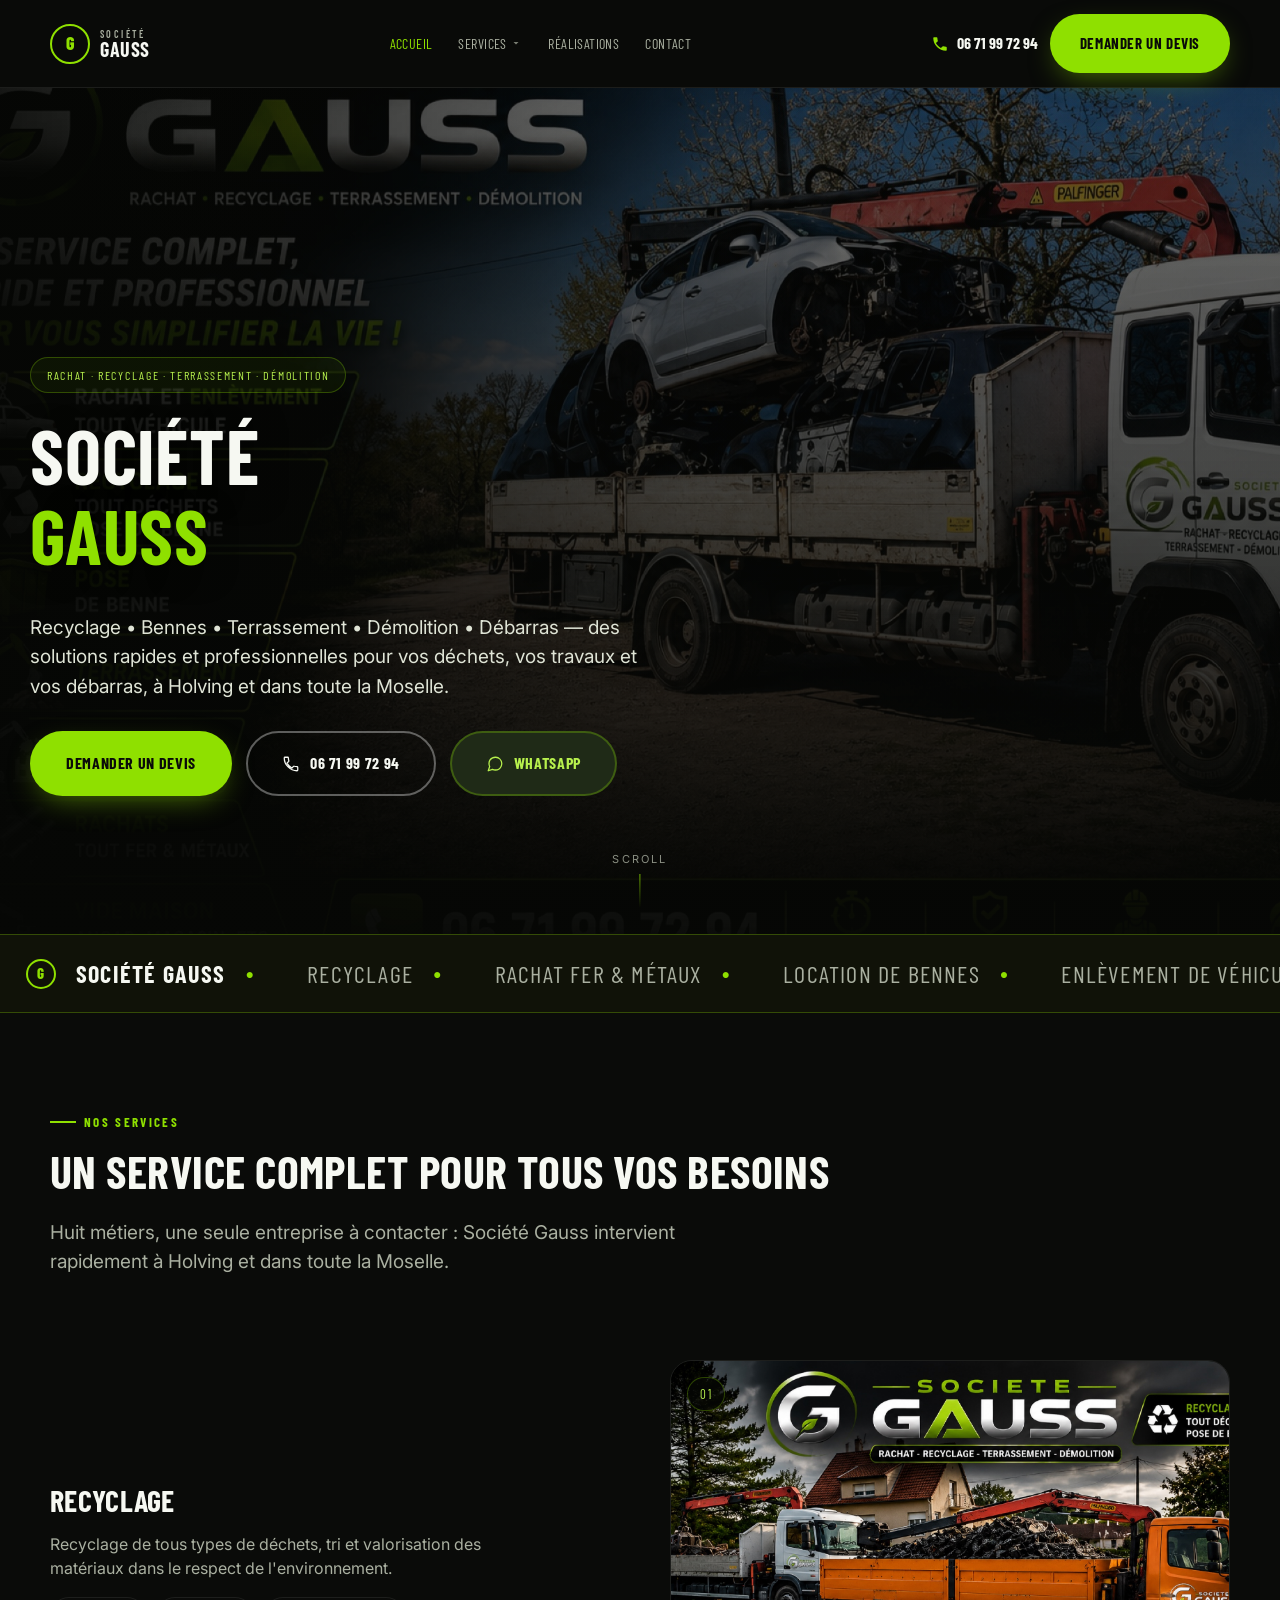
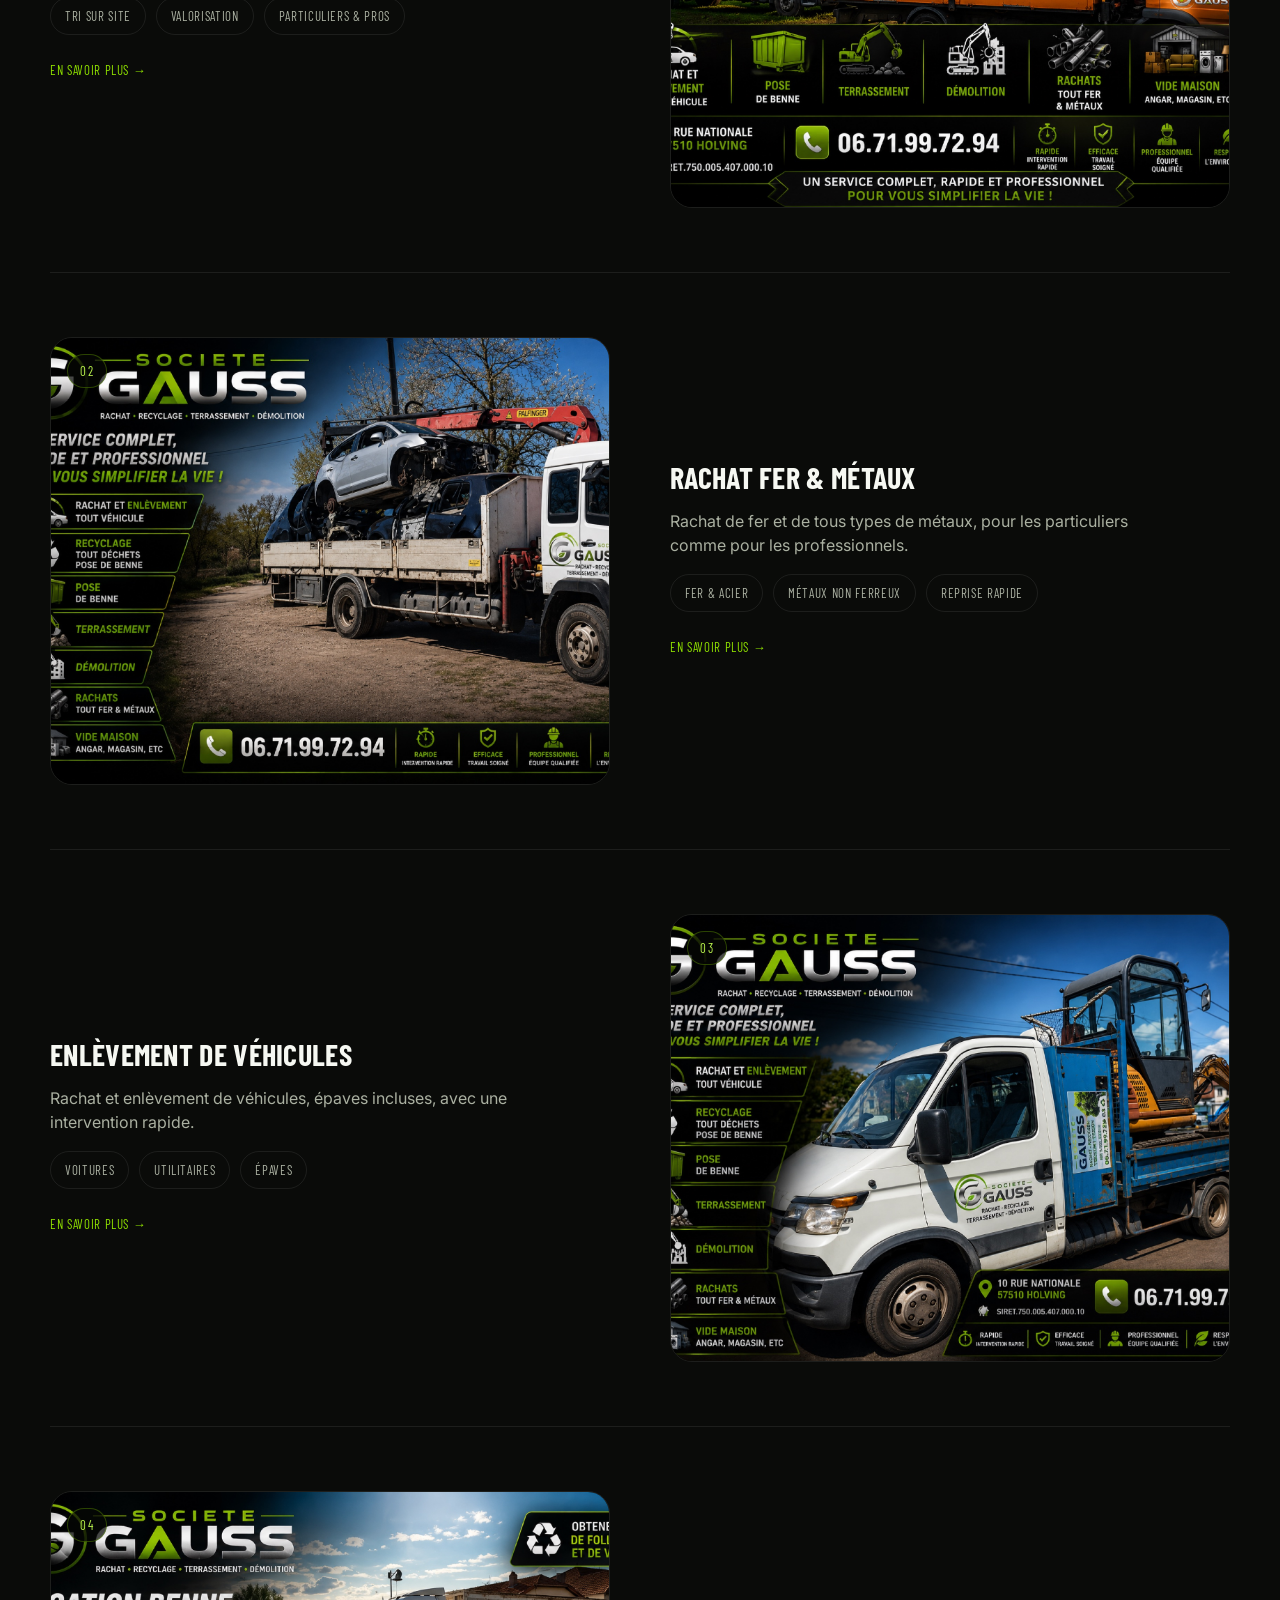
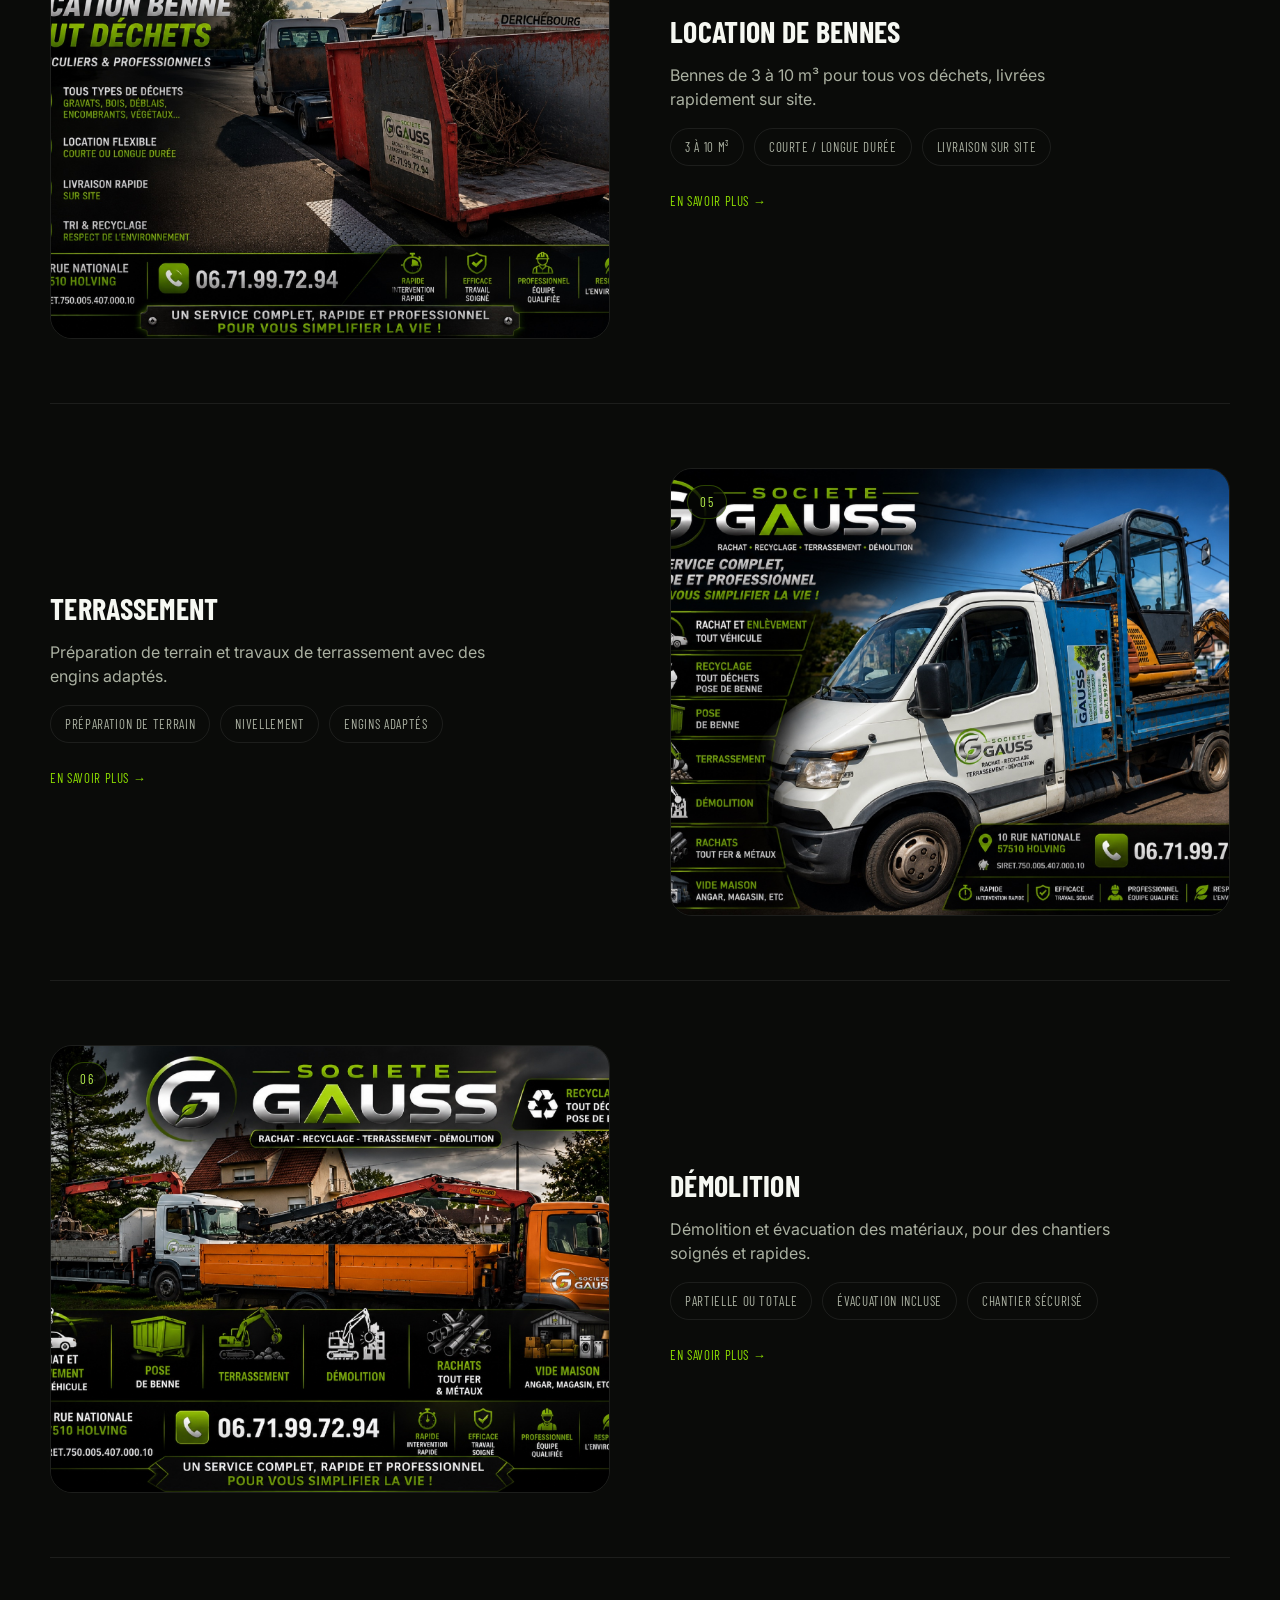
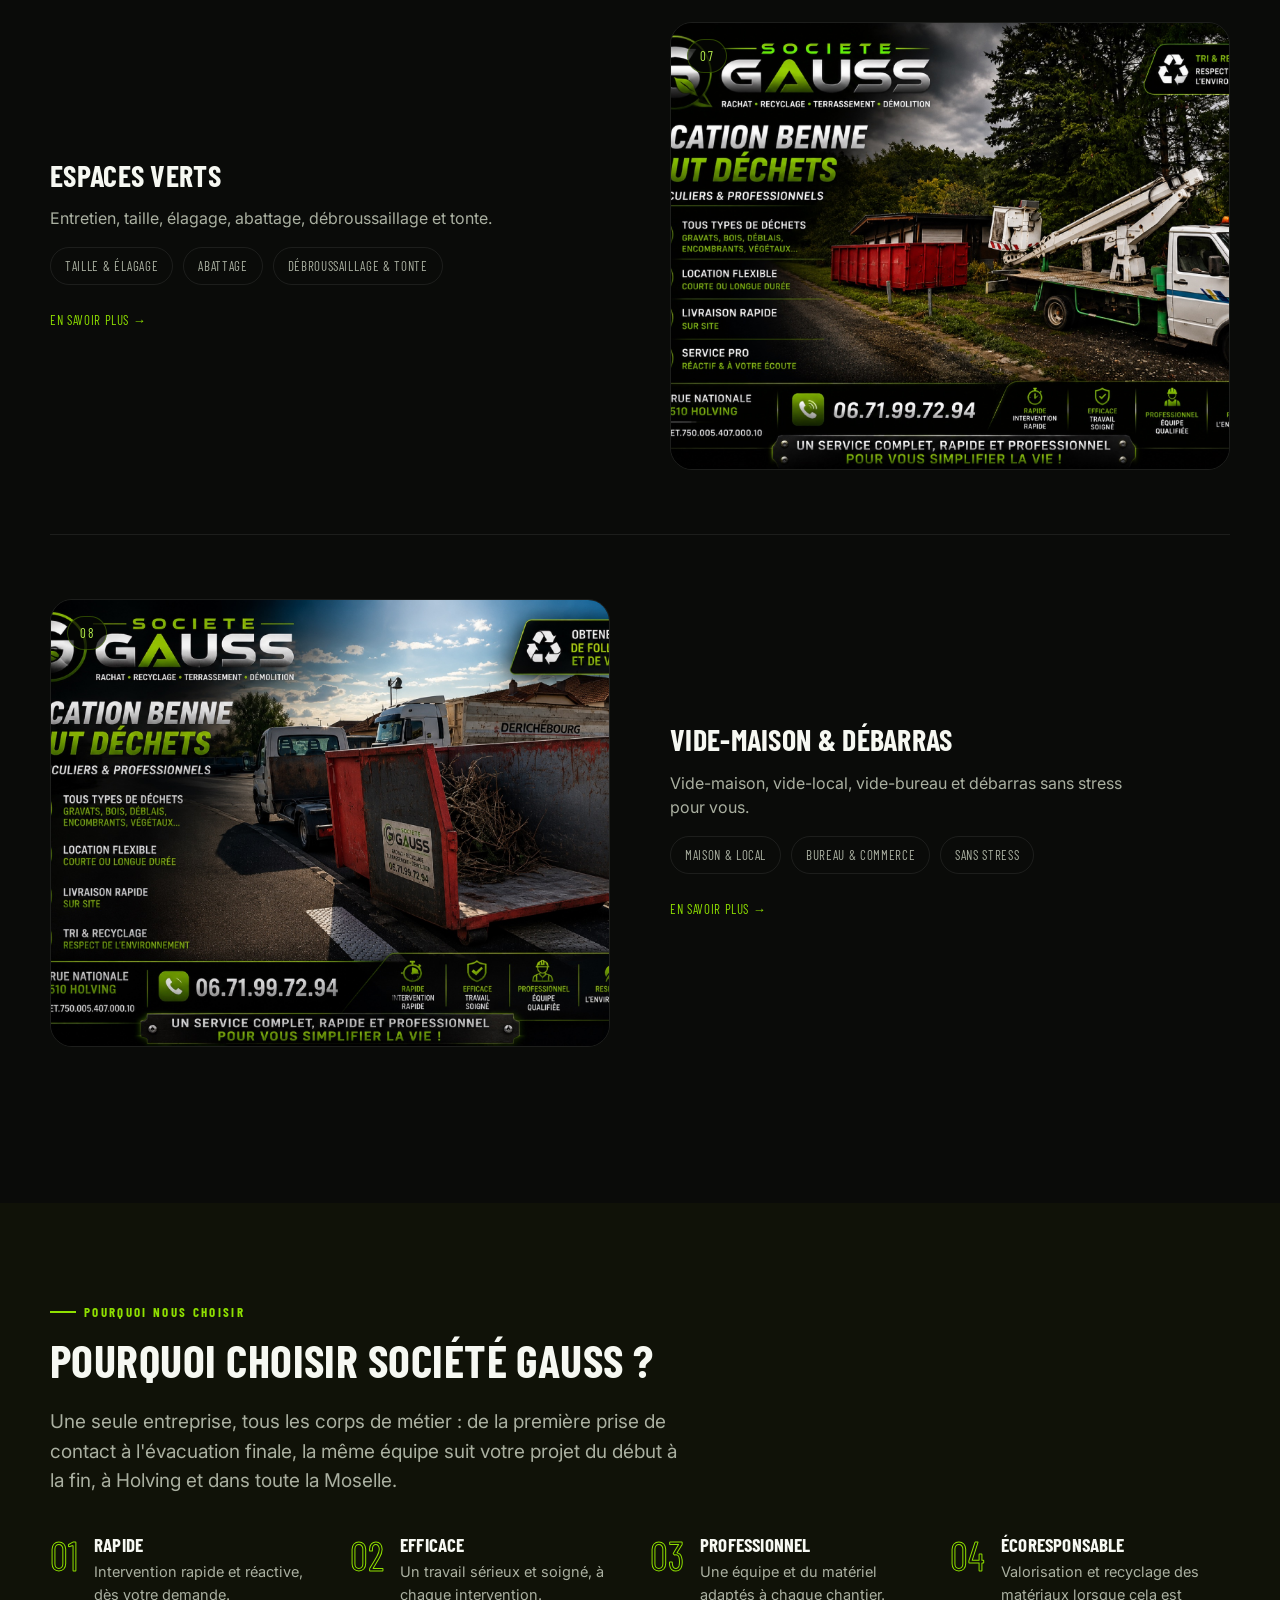
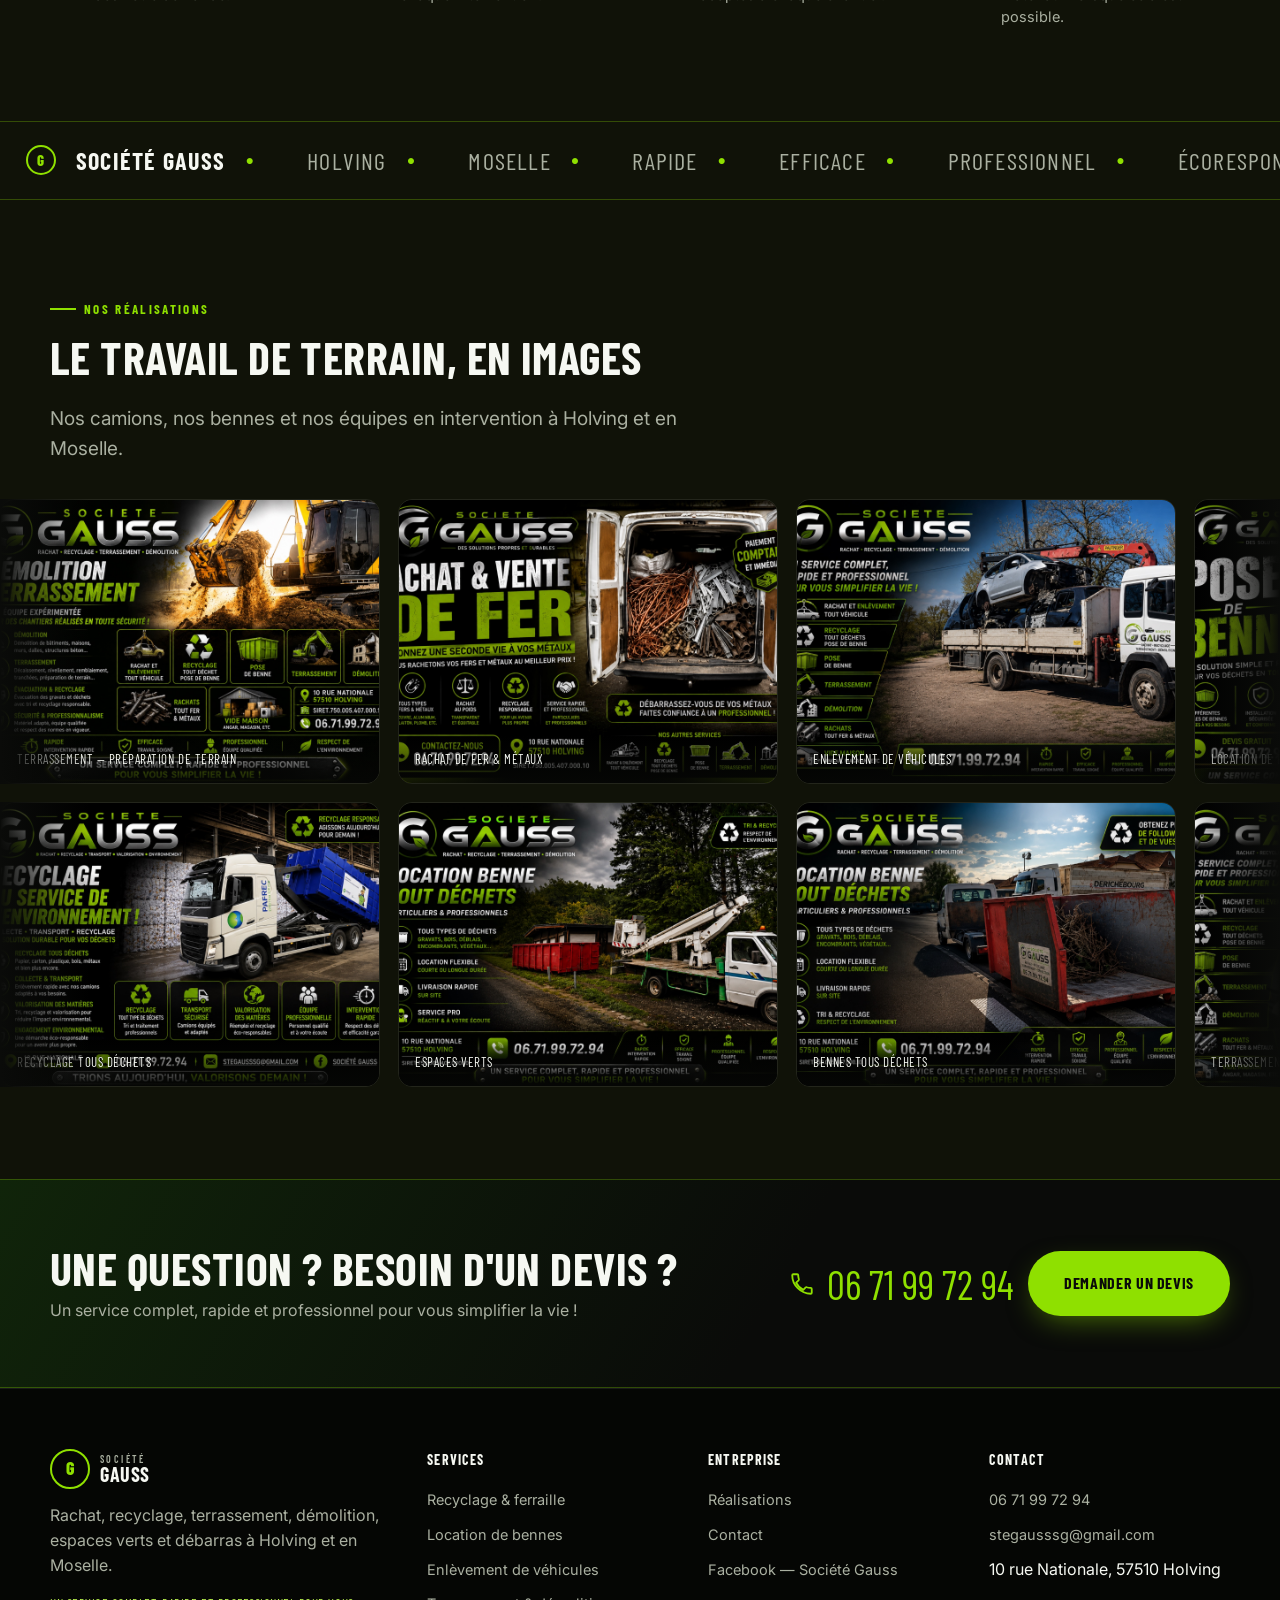
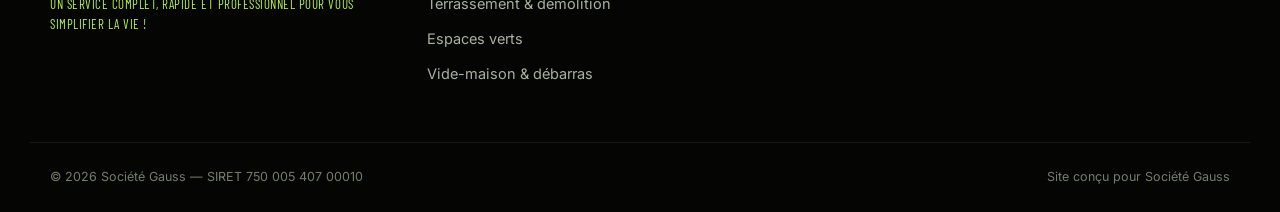
==== commit dd285b7b: "SEO: URLs canoniques et og:image en absolu vers le domaine GitHub Pages" ====
--- a/index.html
+++ b/index.html
@@ -5,11 +5,12 @@
 <meta name="viewport" content="width=device-width, initial-scale=1.0">
 <title>Société Gauss — Recyclage, Bennes, Terrassement & Démolition à Holving</title>
 <meta name="description" content="Société Gauss à Holving (57) : recyclage et rachat de fer/métaux, location de bennes, enlèvement de véhicules, terrassement, démolition, espaces verts et débarras. Devis rapide au 06 71 99 72 94.">
-<link rel="canonical" href="https://www.societe-gauss.fr/">
+<link rel="canonical" href="https://kemetedassociation.github.io/societe-gauss/">
 <meta property="og:type" content="website">
 <meta property="og:title" content="Société Gauss — Un service complet, rapide et professionnel">
+<meta property="og:url" content="https://kemetedassociation.github.io/societe-gauss/">
 <meta property="og:description" content="Recyclage, bennes, terrassement, démolition, espaces verts et débarras à Holving et en Moselle.">
-<meta property="og:image" content="assets/img/sg3-xl.jpg">
+<meta property="og:image" content="https://kemetedassociation.github.io/societe-gauss/assets/img/sg3-xl.jpg">
 <link rel="icon" href="data:image/svg+xml,%3Csvg xmlns='http://www.w3.org/2000/svg' viewBox='0 0 100 100'%3E%3Ccircle cx='50' cy='50' r='46' fill='%230a0b09' stroke='%238fe000' stroke-width='6'/%3E%3Ctext x='50' y='66' font-family='Arial,sans-serif' font-size='52' font-weight='800' fill='%238fe000' text-anchor='middle'%3EG%3C/text%3E%3C/svg%3E">
 <link rel="preconnect" href="https://fonts.googleapis.com">
 <link href="https://fonts.googleapis.com/css2?family=Barlow+Condensed:wght@600;700;800&family=Inter:wght@400;500;600;700&display=swap" rel="stylesheet">
@@ -19,7 +20,7 @@
   "@context": "https://schema.org",
   "@type": "LocalBusiness",
   "name": "Société Gauss",
-  "image": "assets/img/sg3-xl.jpg",
+  "image": "https://kemetedassociation.github.io/societe-gauss/assets/img/sg3-xl.jpg",
   "telephone": "+33671997294",
   "email": "stegausssg@gmail.com",
   "address": {
@@ -30,7 +31,7 @@
     "addressCountry": "FR"
   },
   "areaServed": "Moselle",
-  "url": "https://www.societe-gauss.fr/",
+  "url": "https://kemetedassociation.github.io/societe-gauss/",
   "description": "Recyclage, rachat de fer et métaux, location de bennes, enlèvement de véhicules, terrassement, démolition, espaces verts et débarras à Holving et en Moselle.",
   "priceRange": "€€"
 }
